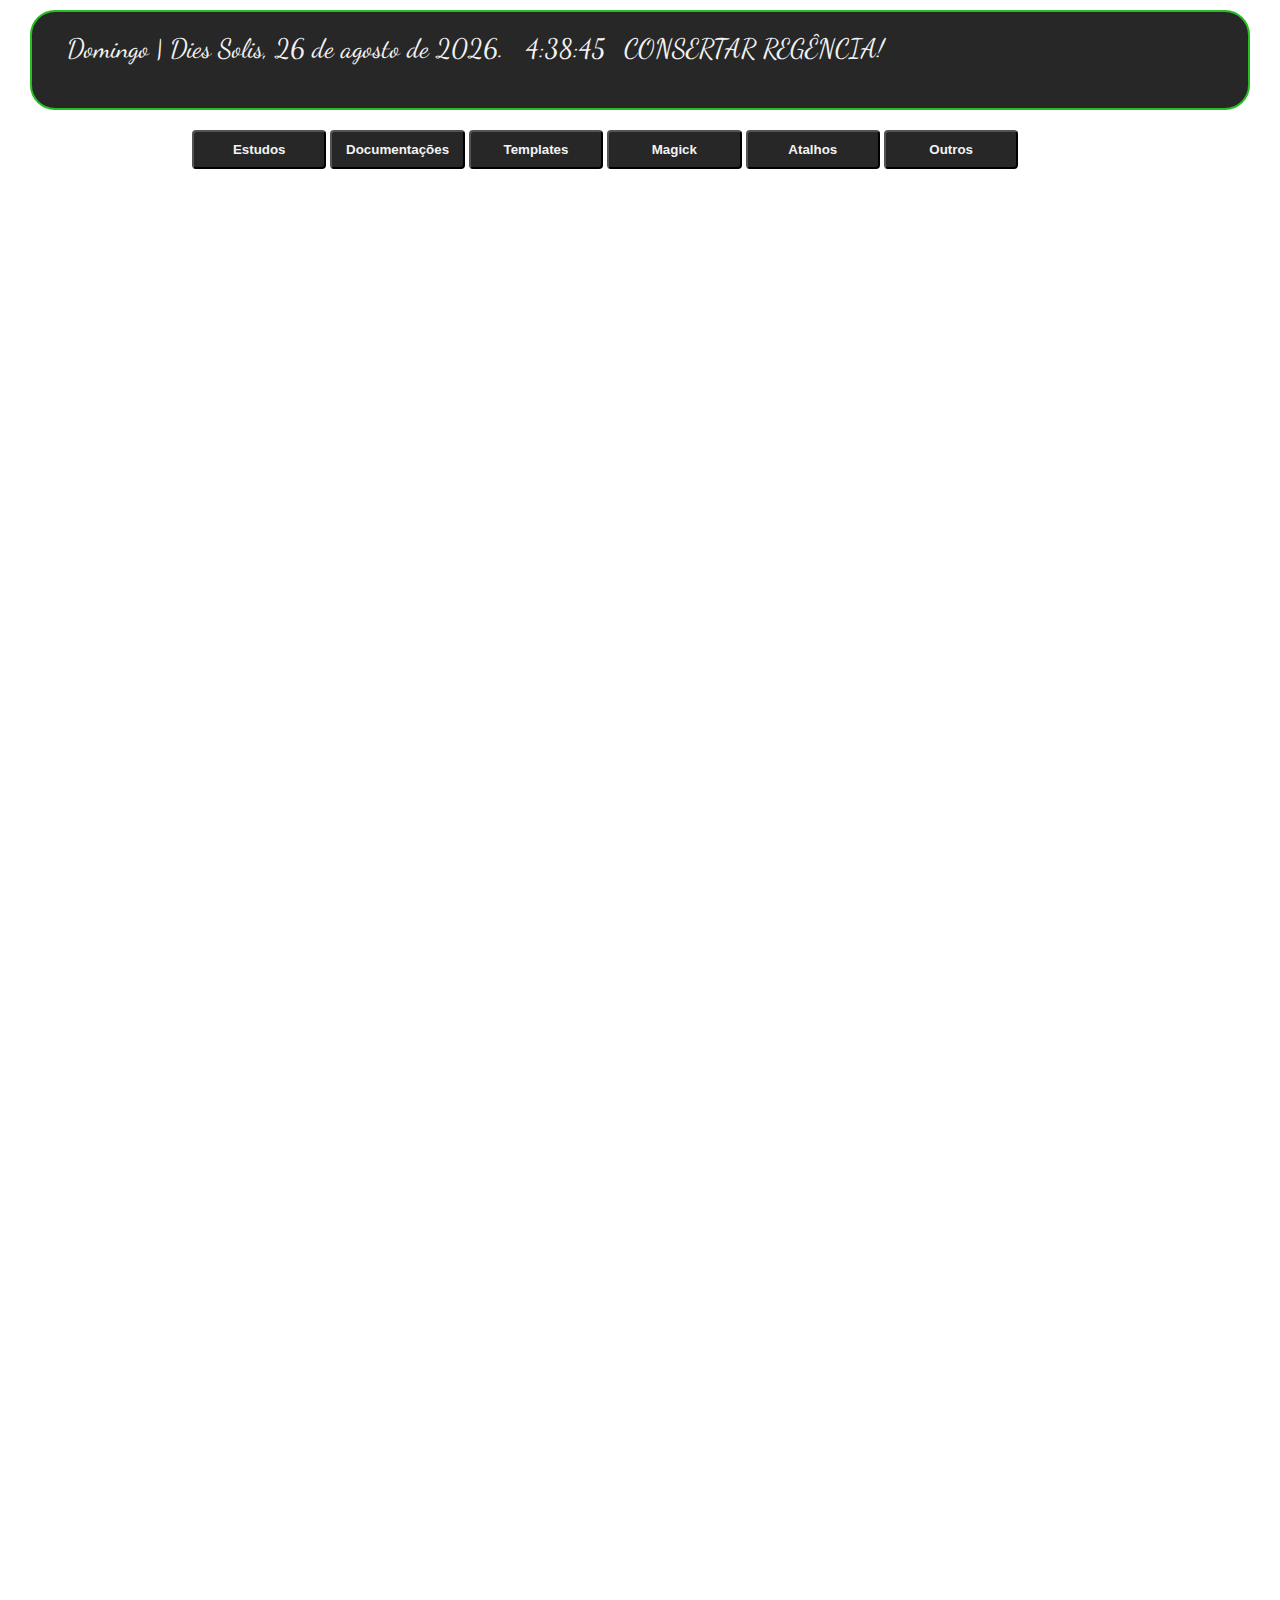
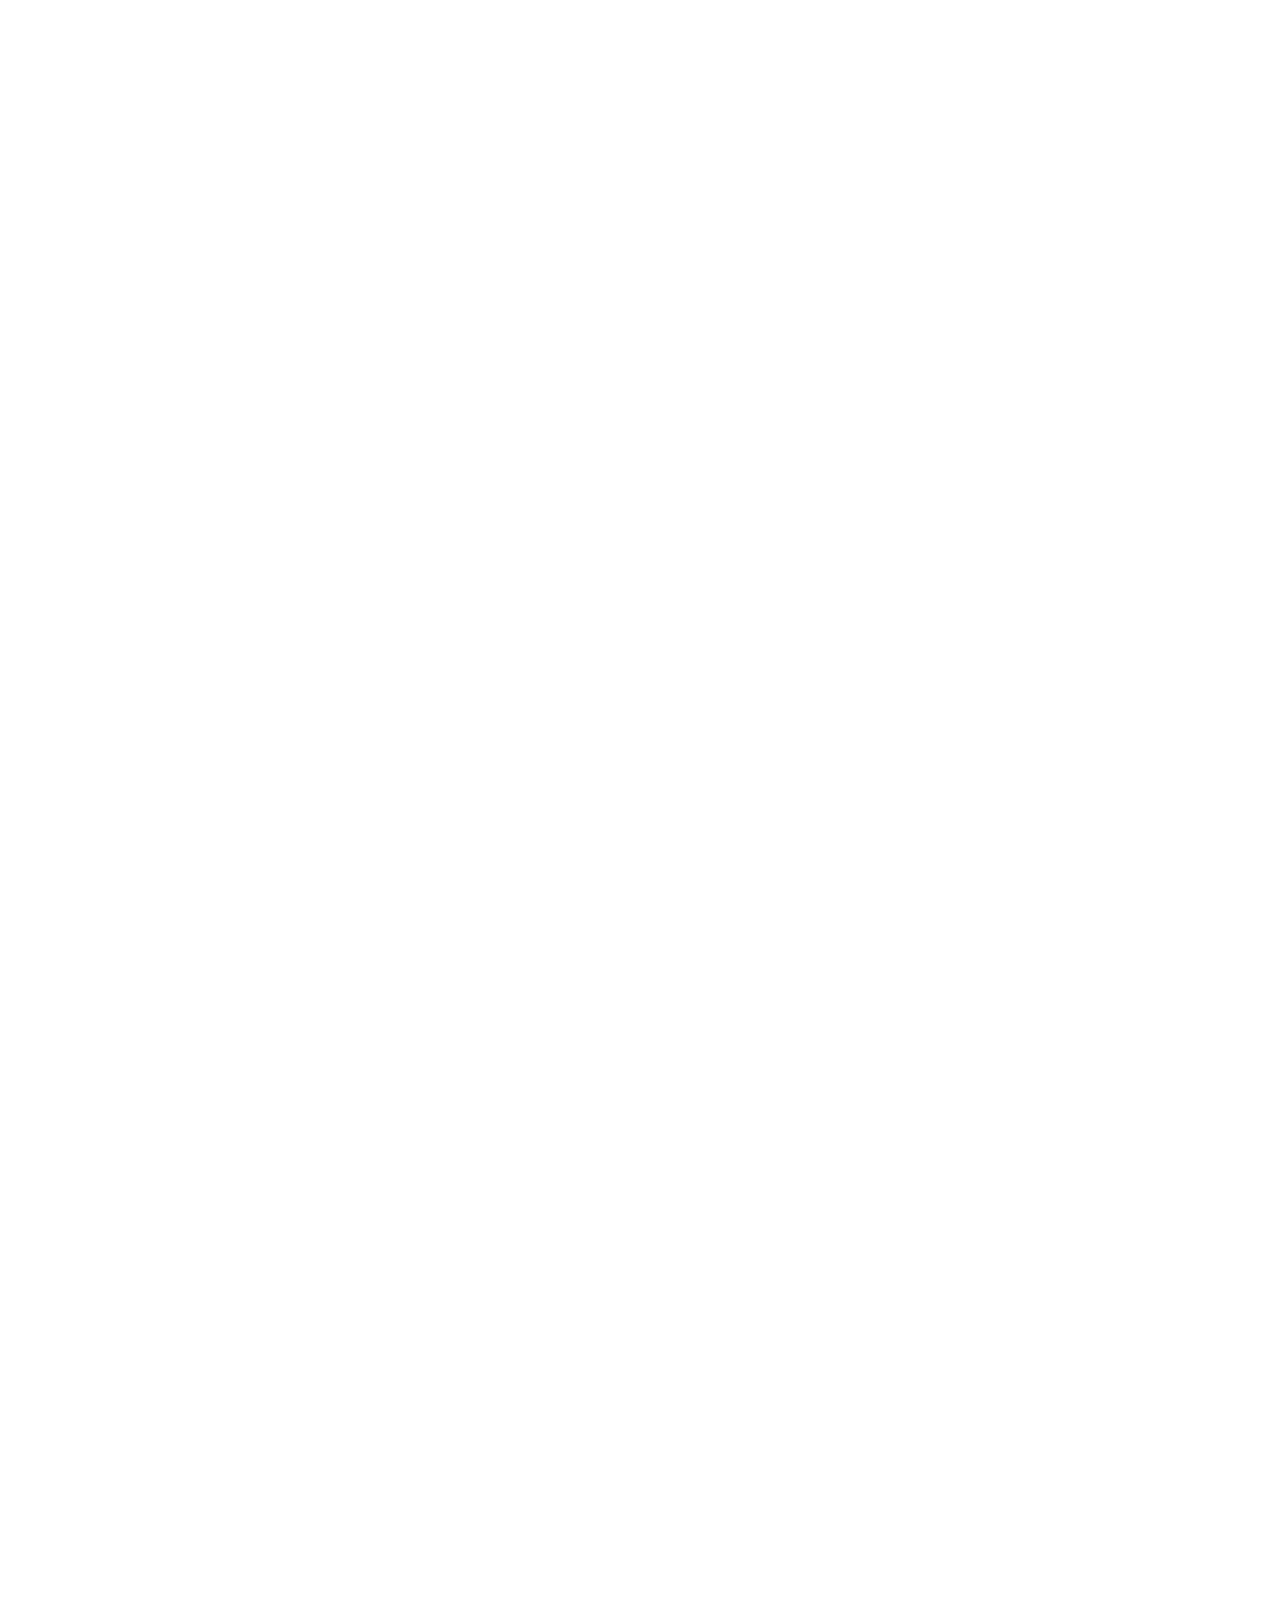
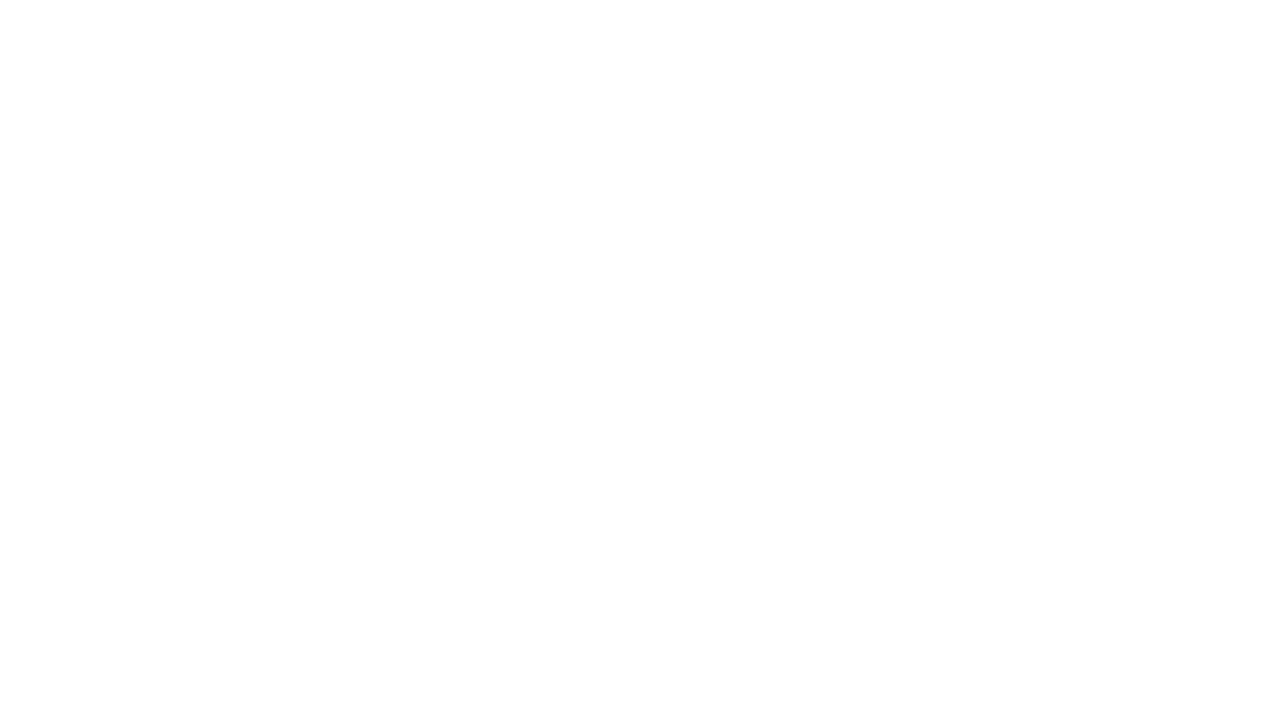
==== index.html @ d36d349a "pagina inicial" ====
<!DOCTYPE html>
<html lang="pt-br">

<head>
    <meta charset="UTF-8">
    <meta name="viewport" content="width=device-width, initial-scale=1.0">
    <link rel="stylesheet" href="styles/main.css">
    <link rel="preconnect" href="https://fonts.gstatic.com">
    <link href="https://fonts.googleapis.com/css2?family=Dancing+Script&display=swap" rel="stylesheet">


    <title>Página Inicial</title>
</head>

<body onload="tempo()">
    <header>
        <div class="cabecalho">
            <div class="banner" id="data"></div>
            <div class="banner" id="hora"></div>
            <div class="banner" id="regencia"></div>
        </div>
    </header>
    <section>
        <div class="nav">
            <form>
                <input class="botao" type="button" value="Estudos" onclick="selecionar('1');" />
                <input class="botao" type="button" value="Documentações" onclick="selecionar('2');" />
                <input class="botao" type="button" value="Templates" onclick="selecionar('3');" />
                <input class="botao" type="button" value="Magick" onclick="selecionar('4');" />
                <input class="botao" type="button" value="Atalhos" onclick="selecionar('5');" />
                <input class="botao" type="button" value="Outros" onclick="selecionar('6');" />
            </form>
            <div id="botaoSelecionado"></div>
        </div>
    </section>
    <section>
        <div class="container" id="estudos">
            <div class="conteudo">
                <div class="colunas-3">
                    <details id="dio">
                        <summary>
                            DIGITAL INNOVATION ONE
                        </summary>
                        <p><a href="https://web.digitalinnovation.one/labs" target="_blank">Labs</a></p>
                        <p><a href="https://web.digitalinnovation.one/home" target="_blank">Página Inicial</a></p>
                        <p><a href="https://web.digitalinnovation.one/tracks" target="_blank">Bootcamps</a></p>
                        <hr>
                        <p class="separador"><b>Bootcamps</b></p>
                        <hr>
                        <p><a href="https://web.digitalinnovation.one/track/decola-dev-avanade-2021 target="
                                _blank">Decola dev avanade</a></p>
                        <p><a href="https://web.digitalinnovation.one/track/gft-start_uni-2021-1" _blank">GFT Start
                                Uni</a></p>
                        <p><a href="https://web.digitalinnovation.one/track/net-fundamentals?">.NET Fundamentals</a></p>
                        <p><a href=""></a></p>
                    </details>

                </div>
                <div class="colunas-3">
                    <details id="estacio">
                        <summary>
                            DIGITAL INNOVATION ONE
                        </summary>
                        <p><a href="https://web.digitalinnovation.one/labs" target="_blank">Labs</a></p>
                        <p><a href="https://web.digitalinnovation.one/home" target="_blank">Página Inicial</a></p>
                        <p><a href="https://web.digitalinnovation.one/tracks" target="_blank">Bootcamps</a></p>
                        <hr>
                        <p class="separador"><b>Bootcamps</b></p>
                        <hr>
                        <p><a href="https://web.digitalinnovation.one/track/decola-dev-avanade-2021"
                                target="_blank">Decola dev avanade</a></p>
                        <p><a href="https://web.digitalinnovation.one/track/gft-start_uni-2021-1" target="_blank">GFT
                                Start
                                Uni</a></p>
                        <p><a href="https://web.digitalinnovation.one/track/net-fundamentals?" target="_blank">.NET
                                Fundamentals</a></p>
                        <p><a href=""></a></p>
                    </details>
                </div>
                <div class="colunas-3">Estudos</div>
                <div class="corpoDoConteudo">
                    INSERIR CONTAGENS REGRESSIVAS
                </div>
            </div>

        </div>
        <div class="container" id="docs">
            <div class="conteudo">
                Documentações
            </div>
        </div>
        <div class="container" id="templates">
            <div class="conteudo">
                Templates
            </div>
        </div>
        <div class="container" id="magick">
            <div class="conteudo">
                Magick
            </div>
        </div>
        <div class="container" id="atalhos">
            <div class="conteudo">
                Atalhos
            </div>
        </div>
        <div class="container" id="outros">
            <div class="conteudo">
                Outros
            </div>
        </div>
    </section>
    <script src="scripts/scripts.js"></script>


</body>

</html>
---- styles/main.css ----
:root{
    --vermelho: #E50914;
    --preto:rgba(0, 0, 0, 0.849);
    --verde: #24c01f;
    --branco:#f3f3f3;
}
*{
    margin: 0px;
    padding: 0px;
    box-sizing: border-box;
}
header .cabecalho{
    background-color: rgba(0, 0, 0, 0.849);
    border: solid 2px var(--verde);
    padding: 20px;
    border-radius: 25px;
    margin:10px 30px;
    color: var(--branco);
    height: 100px;
    vertical-align: middle;

}
.nav form{
    margin: 0 auto;
width: 70%;
align-self: center;
}

.banner{
    display: inline;
    flex-direction: row;
    padding-left: 15px;
    font-size: 20pt;
    font-family: 'Dancing Script', cursive;
}

.botao{
    background-color: var(--preto);
    color: var(--branco);
    font-weight: bold;
    padding: 10px;
    border-radius: 4px;
    width: 15%;
    margin-top: 10px;
    cursor:pointer;
    transition: .3s ease all;
}

.botao:hover{
    background-color: var(--branco);
    color: var(--verde);
    }
.container{
    visibility: hidden;
}
.conteudo{
    background-color: var(--preto);
    color: var(--branco);
    margin:20px 50px;
    padding: 10px;
    border-radius: 5px;
    height: 600px;
    align-content: center;

}
/*Modelo Três Colunas*/
.colunas-3{
    float: left;
    padding: 5px;
    margin:0px 3px;
    width: 32%;
    text-align: center;

}
.colunas-3 summary{
    text-align: center;
    transition: .3s ease all;
    padding-top: 5px;
    padding-bottom: 5px;
}
.colunas-3 summary:hover{
    cursor: pointer;
    background-color: var(--branco);
    color: var(--preto);

}
.colunas-3 summary::-webkit-details-marker {
    display: none
  }

.colunas-3 p{
    padding-top: 5px;
    font-size: 16pt;
}
.colunas-3 a{
    text-decoration: none;
    color: var(--preto);
}
.separador{
    background-color: var(--preto);
    color: var(--branco);
}
#dio{
background-color: orange;
color: var(--preto);
}
#estacio{
    background-color: cornflowerblue;
}
.corpoDoConteudo{
    clear: both;
    padding:10px 0px;
    text-align: center;
}
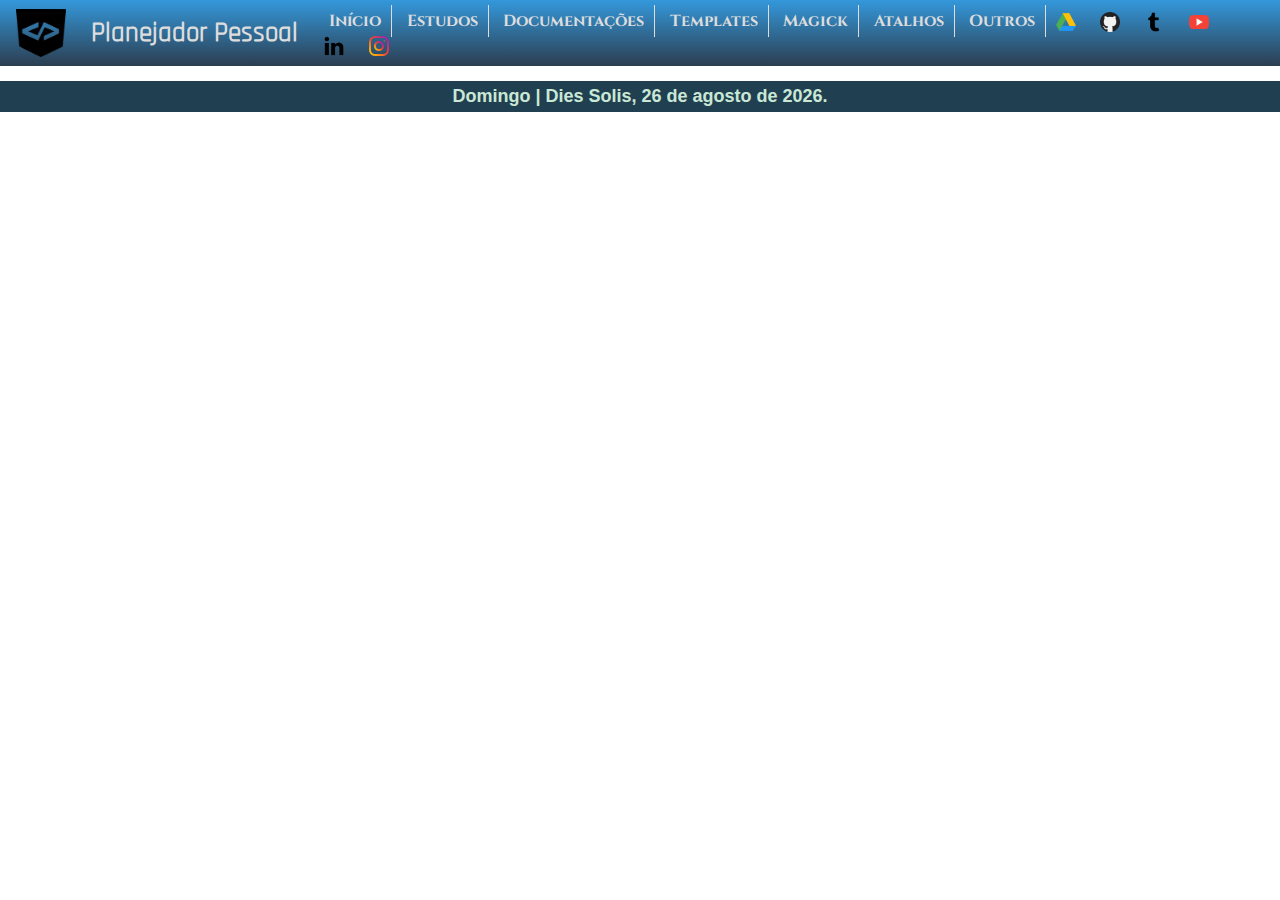
==== commit 105c20fe: "Parte1" ====
--- a/index.html
+++ b/index.html
@@ -5,112 +5,20 @@
     <meta charset="UTF-8">
     <meta name="viewport" content="width=device-width, initial-scale=1.0">
     <link rel="stylesheet" href="styles/main.css">
-    <link rel="preconnect" href="https://fonts.gstatic.com">
-    <link href="https://fonts.googleapis.com/css2?family=Dancing+Script&display=swap" rel="stylesheet">
-
-
+    <link rel="stylesheet" href="styles/bootstrap.min.css">
     <title>Página Inicial</title>
 </head>
 
-<body onload="tempo()">
-    <header>
-        <div class="cabecalho">
-            <div class="banner" id="data"></div>
-            <div class="banner" id="hora"></div>
-            <div class="banner" id="regencia"></div>
-        </div>
-    </header>
+<body>
+    <iframe src="frames/nav.html" frameborder="0" scrolling="0" style="width: 100%; height:auto;"></iframe>
+
     <section>
-        <div class="nav">
-            <form>
-                <input class="botao" type="button" value="Estudos" onclick="selecionar('1');" />
-                <input class="botao" type="button" value="Documentações" onclick="selecionar('2');" />
-                <input class="botao" type="button" value="Templates" onclick="selecionar('3');" />
-                <input class="botao" type="button" value="Magick" onclick="selecionar('4');" />
-                <input class="botao" type="button" value="Atalhos" onclick="selecionar('5');" />
-                <input class="botao" type="button" value="Outros" onclick="selecionar('6');" />
-            </form>
-            <div id="botaoSelecionado"></div>
-        </div>
-    </section>
-    <section>
-        <div class="container" id="estudos">
-            <div class="conteudo">
-                <div class="colunas-3">
-                    <details id="dio">
-                        <summary>
-                            DIGITAL INNOVATION ONE
-                        </summary>
-                        <p><a href="https://web.digitalinnovation.one/labs" target="_blank">Labs</a></p>
-                        <p><a href="https://web.digitalinnovation.one/home" target="_blank">Página Inicial</a></p>
-                        <p><a href="https://web.digitalinnovation.one/tracks" target="_blank">Bootcamps</a></p>
-                        <hr>
-                        <p class="separador"><b>Bootcamps</b></p>
-                        <hr>
-                        <p><a href="https://web.digitalinnovation.one/track/decola-dev-avanade-2021 target="
-                                _blank">Decola dev avanade</a></p>
-                        <p><a href="https://web.digitalinnovation.one/track/gft-start_uni-2021-1" _blank">GFT Start
-                                Uni</a></p>
-                        <p><a href="https://web.digitalinnovation.one/track/net-fundamentals?">.NET Fundamentals</a></p>
-                        <p><a href=""></a></p>
-                    </details>
-
-                </div>
-                <div class="colunas-3">
-                    <details id="estacio">
-                        <summary>
-                            DIGITAL INNOVATION ONE
-                        </summary>
-                        <p><a href="https://web.digitalinnovation.one/labs" target="_blank">Labs</a></p>
-                        <p><a href="https://web.digitalinnovation.one/home" target="_blank">Página Inicial</a></p>
-                        <p><a href="https://web.digitalinnovation.one/tracks" target="_blank">Bootcamps</a></p>
-                        <hr>
-                        <p class="separador"><b>Bootcamps</b></p>
-                        <hr>
-                        <p><a href="https://web.digitalinnovation.one/track/decola-dev-avanade-2021"
-                                target="_blank">Decola dev avanade</a></p>
-                        <p><a href="https://web.digitalinnovation.one/track/gft-start_uni-2021-1" target="_blank">GFT
-                                Start
-                                Uni</a></p>
-                        <p><a href="https://web.digitalinnovation.one/track/net-fundamentals?" target="_blank">.NET
-                                Fundamentals</a></p>
-                        <p><a href=""></a></p>
-                    </details>
-                </div>
-                <div class="colunas-3">Estudos</div>
-                <div class="corpoDoConteudo">
-                    INSERIR CONTAGENS REGRESSIVAS
-                </div>
-            </div>
-
-        </div>
-        <div class="container" id="docs">
-            <div class="conteudo">
-                Documentações
-            </div>
-        </div>
-        <div class="container" id="templates">
-            <div class="conteudo">
-                Templates
-            </div>
-        </div>
-        <div class="container" id="magick">
-            <div class="conteudo">
-                Magick
-            </div>
-        </div>
-        <div class="container" id="atalhos">
-            <div class="conteudo">
-                Atalhos
-            </div>
-        </div>
-        <div class="container" id="outros">
-            <div class="conteudo">
-                Outros
-            </div>
+        <div class="corpoDoConteudo">
+            
         </div>
     </section>
     <script src="scripts/scripts.js"></script>
+    <script src="scripts/time.js"></script>
 
 
 </body>
--- a/styles/main.css
+++ b/styles/main.css
@@ -1,114 +1,183 @@
-:root{
+:root {
     --vermelho: #E50914;
-    --preto:rgba(0, 0, 0, 0.849);
-    --verde: #24c01f;
-    --branco:#f3f3f3;
+    --preto: rgba(0, 0, 0, 0.849);
+    --azul: #204051;
+    --verde: #84a9ac;
+    --branco: #f3f3f3;
+    --gradiente1: #20002c;
+    --gradiente2: #cbb4d4;
 }
-*{
+
+@font-face {
+    font-family: Cinzel;
+    src: url(../fonts/Cinzel-VariableFont_wght.ttf);
+}
+
+@font-face {
+    font-family: Rajdhani;
+    src: url(../fonts/Rajdhani-Regular.ttf);
+}
+@font-face{
+    font-family: Lexend;
+    src:url(../fonts/LexendMega-Regular.ttf)
+}
+@font-face{
+    font-family: Orbitron;
+    src:url(../fonts/Orbitron-VariableFont_wght.ttf)
+}
+@font-face{
+    font-family: Saira;
+    src:url(../fonts/SairaCondensed-Regular.ttf)
+}
+
+.fundoAzul {
+    background-color: #84a9ac;
+    border-radius: 5px;
+    margin: 5px;
+    padding: 10px;
+}
+
+.fundoAzul h3 {
+    font-family: Rajdhani;
+    text-align: center;
+    padding-bottom: 5px;
+    text-decoration: underline;
+}
+
+.fundoAzul a {
+    font-family: Lexend;
+    font-weight: bolder;
+    color: var(--preto);
+}
+
+.fundoAzul a:link {
+    text-decoration: none;
+}
+
+* {
     margin: 0px;
     padding: 0px;
     box-sizing: border-box;
 }
-header .cabecalho{
-    background-color: rgba(0, 0, 0, 0.849);
-    border: solid 2px var(--verde);
-    padding: 20px;
-    border-radius: 25px;
-    margin:10px 30px;
-    color: var(--branco);
-    height: 100px;
-    vertical-align: middle;
 
-}
-.nav form{
-    margin: 0 auto;
-width: 70%;
-align-self: center;
+/*Submenu*/
+
+.submenu {
+    padding: 5px;
+    margin: 0px 3px;
+    text-align: center;
 }
 
-.banner{
-    display: inline;
-    flex-direction: row;
-    padding-left: 15px;
-    font-size: 20pt;
-    font-family: 'Dancing Script', cursive;
-}
-
-.botao{
-    background-color: var(--preto);
-    color: var(--branco);
-    font-weight: bold;
-    padding: 10px;
-    border-radius: 4px;
-    width: 15%;
-    margin-top: 10px;
-    cursor:pointer;
-    transition: .3s ease all;
-}
-
-.botao:hover{
-    background-color: var(--branco);
-    color: var(--verde);
-    }
-.container{
-    visibility: hidden;
-}
-.conteudo{
-    background-color: var(--preto);
-    color: var(--branco);
-    margin:20px 50px;
-    padding: 10px;
-    border-radius: 5px;
-    height: 600px;
-    align-content: center;
-
-}
-/*Modelo Três Colunas*/
-.colunas-3{
-    float: left;
-    padding: 5px;
-    margin:0px 3px;
-    width: 32%;
-    text-align: center;
-
-}
-.colunas-3 summary{
+.submenu summary {
     text-align: center;
     transition: .3s ease all;
     padding-top: 5px;
     padding-bottom: 5px;
 }
-.colunas-3 summary:hover{
+
+.submenu summary:hover {
     cursor: pointer;
     background-color: var(--branco);
     color: var(--preto);
+}
 
+.submenu summary::-webkit-details-marker {
+    display: none
 }
-.colunas-3 summary::-webkit-details-marker {
-    display: none
-  }
 
-.colunas-3 p{
+.submenu p {
     padding-top: 5px;
     font-size: 16pt;
 }
-.colunas-3 a{
+
+.submenu a {
     text-decoration: none;
     color: var(--preto);
 }
-.separador{
-    background-color: var(--preto);
+
+.separador {
+    background-color: var(--azul);
+    text-align: center;
     color: var(--branco);
 }
-#dio{
-background-color: orange;
-color: var(--preto);
+
+#dio {
+    background-color: orange;
+    color: var(--preto);
 }
-#estacio{
+
+#estacio {
     background-color: cornflowerblue;
 }
-.corpoDoConteudo{
+
+.corpoDoConteudo {
     clear: both;
-    padding:10px 0px;
+    padding: 10px 0px;
     text-align: center;
 }
+
+table {
+    padding: 5px;
+}
+
+.tabhead {
+    font-size: 16pt;
+    font-weight: bolder;
+}
+
+.tabhead2 {
+    font-size: larger;
+    font-weight: bold;
+    color: #bbb;
+}
+
+.tabsection {
+    background: linear-gradient(#676767, #bbb);
+    height: 50px;
+    font-weight: bolder;
+    font-size: larger;
+    color: black;
+}
+
+.conteudo {
+    padding: 10px 60px;
+}
+
+.conteudo img {
+    max-width: 80px;
+    max-height: 80px;
+}
+
+/*submenu docs*/
+
+.tab {
+    overflow: hidden;
+    border: 1px solid #ccc;
+    background-color: #f1f1f1;
+    margin-top: 15px;
+}
+
+.tab button {
+    background-color: inherit;
+    float: left;
+    border: none;
+    outline: none;
+    cursor: pointer;
+    padding: 14px 16px;
+    transition: 0.3s;
+}
+
+.tab button:hover {
+    background-color: #ddd;
+}
+
+.tab button.active {
+    background-color: #ccc;
+}
+
+.tabcontent {
+    display: none;
+    padding: 6px 12px;
+    border: 1px solid #ccc;
+    border-top: none;
+}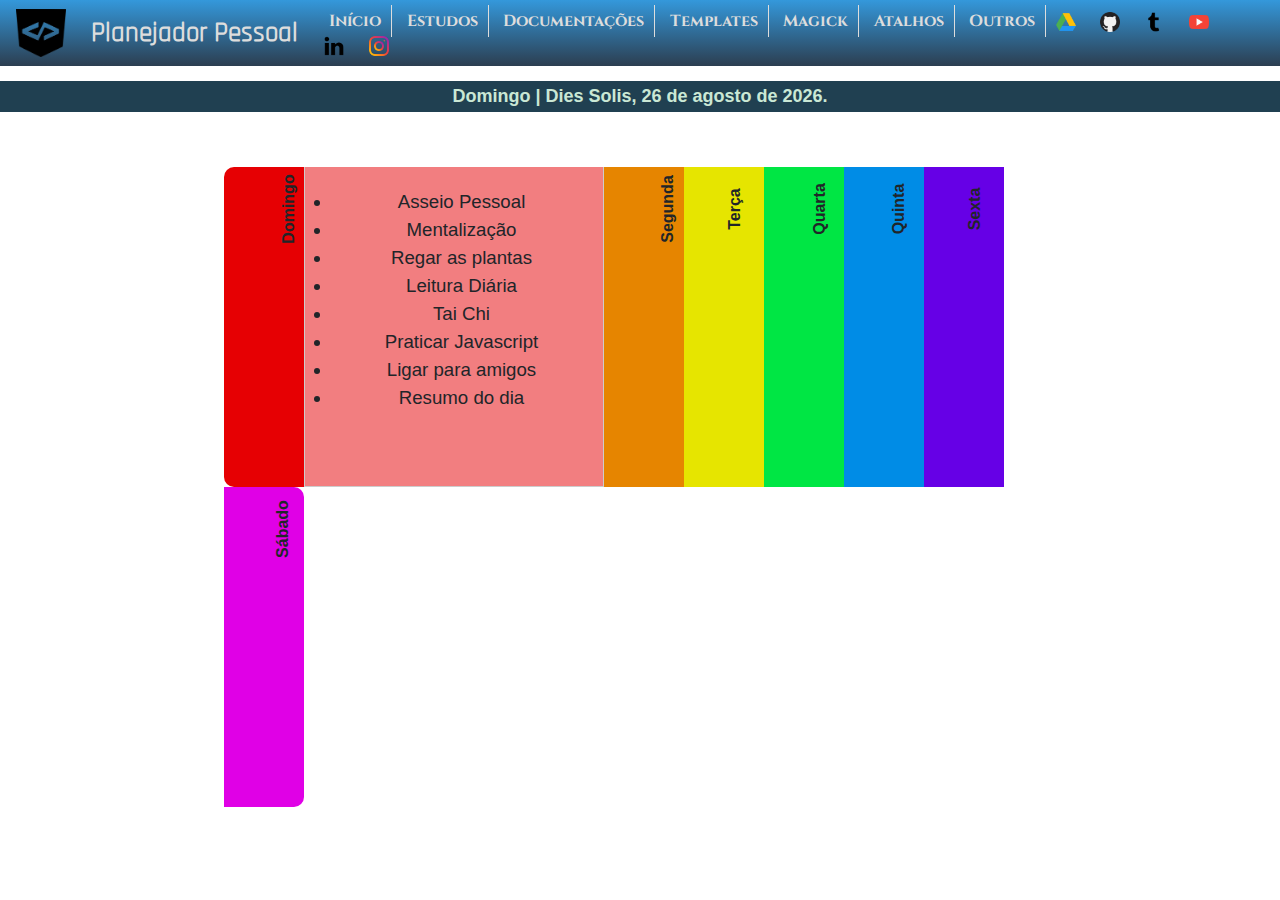
==== commit c90291f8: "Criando o Cronograma Mensal" ====
--- a/index.html
+++ b/index.html
@@ -10,17 +10,212 @@
 </head>
 
 <body>
+    <style>
+        .flex {
+            display: flex;
+            flex-flow: row wrap;
+            margin: auto;
+            width: 65%;
+        }
+        .tablinks,
+        .tabcontent {
+            height: 320px;
+        }
+
+        .tabcontent {
+            width: 300px;
+        }
+
+        .tablinks {
+            width: 80px;
+        }
+
+        .tablinks p {
+            transform: rotate(-90deg);
+            display: table-cell;
+            padding-top: 50px;
+            padding-right: 10px;
+            font-weight: bold;
+        }
+
+        ul {
+            margin-top: 15px;
+            padding-left: 15px;
+            font-size: 14pt;
+        }
+    </style>
     <iframe src="frames/nav.html" frameborder="0" scrolling="0" style="width: 100%; height:auto;"></iframe>
 
     <section>
+
         <div class="corpoDoConteudo">
-            
+            <section id="barraAtalhos">
+
+            </section>
+            <div class="flex">
+
+                <div style="background: #e60003; border-top-left-radius: 10px;border-bottom-left-radius: 10px;"
+                    class="tablinks" onclick="openDocs(event, 'dom')">
+                    <p>Domingo</p>
+                </div>
+                <div style="background: #e6000481;" id="dom" class="tabcontent">
+                    <ul>
+                        <li>Asseio Pessoal</li>
+                        <li>Mentalização</li>
+                        <li>Regar as plantas</li>
+                        <li>Leitura Diária</li>
+                        <li>Tai Chi</li>
+                        <li>Praticar Javascript</li>
+                        <li>Ligar para amigos</li>
+                        <li>Resumo do dia</li>
+                    </ul>
+                </div>
+                <div style="background: #e68500;" class="tablinks" onclick="openDocs(event, 'seg')">
+                    <p>Segunda</p>
+                </div>
+                <div style="background: #e6860081;" id="seg" class="tabcontent">
+                    <ul>
+                        <li>Asseio Pessoal</li>
+                        <li>Mentalização</li>
+                        <li>Regar as plantas</li>
+                        <li>Mandala Astrológica</li>
+                        <li>Corrida ou Spinning</li>
+                        <li>Digital Innovation One</li>
+                        <li>Arrumar Casa</li>
+                        <li>Praticar .Net</li>
+                        <li>Resumo do dia</li>
+                    </ul>
+                </div>
+                <div style="background: #e6e500;" class="tablinks" onclick="openDocs(event, 'ter')">
+                    <p>Terça</p>
+                </div>
+                <div style="background: #e6e60083;" id="ter" class="tabcontent">
+                    <ul>
+                        <li>Asseio Pessoal</li>
+                        <li>Mentalização</li>
+                        <li>Regar as plantas</li>
+                        <li>Retirar o Lixo</li>
+                        <li>Leitura Diária</li>
+                        <li>Exercícios</li>
+                        <li>Digital Innovatio One</li>
+                        <li>Lavar Banheiro</li>
+                        <li>Digital Innovation One</li>
+                        <li>Resumo do dia</li>
+                    </ul>
+                </div>
+                <div style="background: #00e644;" class="tablinks" onclick="openDocs(event, 'qua')">
+                    <p>Quarta</p>
+                </div>
+                <div style="background: #00e64583;" id="qua" class="tabcontent">
+                    <ul>
+                        <li>Asseio Pessoal</li>
+                        <li>Mentalização</li>
+                        <li>Regar as plantas</li>
+                        <li>Leitura Diária</li>
+                        <li>Exercícios</li>
+                        <li>Digital Innovation One</li>
+                        <li>Arrumar terraço e lavar roupas</li>
+                        <li>Praticar node.js</li>
+                        <li>Resumo do dia</li>
+                    </ul>
+                </div>
+                <div style="background: #008ce6;" class="tablinks" onclick="openDocs(event, 'qui')">
+                    <p>Quinta</p>
+                </div>
+                <div style="background: #008ee67c;" id="qui" class="tabcontent">
+                    <ul>
+                        <li>Asseio Pessoal</li>
+                        <li>Mentalização</li>
+                        <li>Regar as plantas</li>
+                        <li>Retirar o Lixo</li>
+                        <li>Leitura Diária</li>
+                        <li>Trabalho</li>
+                        <li>Resumo do dia</li>
+                    </ul>
+                </div>
+                <div style="background: #6600e6;" class="tablinks" onclick="openDocs(event, 'sex')">
+                    <p>Sexta</p>
+                </div>
+                <div style="background: #6800e67e;" id="sex" class="tabcontent">
+                    <ul>
+                        <li>Asseio Pessoal</li>
+                        <li>Mentalização</li>
+                        <li>Regar as plantas</li>
+                        <li>Leitura Diária</li>
+                        <li>Trabalho</li>
+                        <li>Resumo do dia</li>
+                    </ul>
+                </div>
+                <div style="background: #e000e6;border-top-right-radius: 10px;border-bottom-right-radius: 10px;"
+                    class="tablinks" onclick="openDocs(event, 'sab')">
+                    <p>Sábado</p>
+                </div>
+                <div style="background: #de00e652;border-top-right-radius: 10px;border-bottom-right-radius: 10px;"
+                    id="sab" class="tabcontent">
+                    <ul>
+                        <li>Asseio Pessoal</li>
+                        <li>Mentalização</li>
+                        <li>Regar as plantas</li>
+                        <li>Leitura Diária</li>
+                        <li>Trabalho</li>
+                        <li>Resumo do dia</li>
+                    </ul>
+                </div>
+
+
+            </div>
         </div>
     </section>
     <script src="scripts/scripts.js"></script>
     <script src="scripts/time.js"></script>
-
-
+    <script>
+        function openDocs(evt, cityName) {
+            // Declare all variables
+            var i, tabcontent, tablinks;
+
+            // Get all elements with class="tabcontent" and hide them
+            tabcontent = document.getElementsByClassName("tabcontent");
+            for (i = 0; i < tabcontent.length; i++) {
+                tabcontent[i].style.display = "none";
+            }
+
+            // Get all elements with class="tablinks" and remove the class "active"
+            tablinks = document.getElementsByClassName("tablinks");
+            for (i = 0; i < tablinks.length; i++) {
+                tablinks[i].className = tablinks[i].className.replace(" active", "");
+            }
+
+            // Show the current tab, and add an "active" class to the button that opened the tab
+            document.getElementById(cityName).style.display = "block";
+            evt.currentTarget.className += " active";
+
+        }
+        window.onload = function () {
+
+            if (semanaHoje == 0) {
+                document.getElementById('dom').style.display = "block";
+            }
+            else if (semanaHoje == 1) {
+                document.getElementById('seg').style.display = "block";
+            }
+            if (semanaHoje == 2) {
+                document.getElementById('ter').style.display = "block";
+            }
+            if (semanaHoje == 3) {
+                document.getElementById('qua').style.display = "block";
+            }
+            if (semanaHoje == 4) {
+                document.getElementById('qui').style.display = "block";
+            }
+            if (semanaHoje == 5) {
+                document.getElementById('sex').style.display = "block";
+            }
+            if (semanaHoje == 6) {
+                document.getElementById('sab').style.display = "block";
+            }
+
+        };
+    </script>
 </body>
 
 </html>--- a/styles/main.css
+++ b/styles/main.css
@@ -17,19 +17,73 @@
     font-family: Rajdhani;
     src: url(../fonts/Rajdhani-Regular.ttf);
 }
-@font-face{
+
+@font-face {
     font-family: Lexend;
-    src:url(../fonts/LexendMega-Regular.ttf)
-}
-@font-face{
+    src: url(../fonts/LexendMega-Regular.ttf)
+}
+
+@font-face {
     font-family: Orbitron;
-    src:url(../fonts/Orbitron-VariableFont_wght.ttf)
-}
-@font-face{
+    src: url(../fonts/Orbitron-VariableFont_wght.ttf)
+}
+
+@font-face {
     font-family: Saira;
-    src:url(../fonts/SairaCondensed-Regular.ttf)
-}
-
+    src: url(../fonts/SairaCondensed-Regular.ttf)
+}
+@font-face {
+    font-family: Titan;
+    src: url(../fonts/Titan.otf)
+}
+@font-face {
+    font-family: Avengers;
+    src: url(../fonts/AVENGEANCE\ HEROIC\ AVENGER.otf)
+}
+@font-face {
+    font-family: NinjaSushi;
+    src: url(../fonts/NinjaSushi.ttf)
+}
+@font-face {
+    font-family: Romanus;
+    src: url(../fonts/ROMANUS.otf)
+}
+@font-face {
+    font-family: Nigel;
+    src: url(../fonts/The\ Nigel\ Font.ttf)
+}
+@font-face {
+    font-family: Khodijah;
+    src: url(../fonts/Khodijah\ Free.otf)
+}
+@font-face {
+    font-family: Kujang;
+    src: url(../fonts/Kujang-Regular.ttf)
+}
+@font-face {
+    font-family: Euskal;
+    src: url(../fonts/Neo\ Euskal\ Herria.otf)
+}
+@font-face {
+    font-family: Fortune;
+    src: url(../fonts/The\ Fortune.otf)
+}
+@font-face {
+    font-family: History;
+    src: url(../fonts/History\ Icons.otf)
+}
+@font-face {
+    font-family: Logos;
+    src: url(../fonts/font\ 120\ logos.ttf)
+}
+@font-face {
+    font-family: Icons;
+    src: url(../fonts/font\ icons\ 120.ttf)
+}
+@font-face {
+    font-family: Icons2;
+    src: url(../fonts/Icons\ 2019.ttf)
+}
 .fundoAzul {
     background-color: #84a9ac;
     border-radius: 5px;
@@ -42,6 +96,7 @@
     text-align: center;
     padding-bottom: 5px;
     text-decoration: underline;
+    text-transform: uppercase;
 }
 
 .fundoAzul a {
@@ -52,6 +107,11 @@
 
 .fundoAzul a:link {
     text-decoration: none;
+}
+
+.fundoAzul a:hover {
+    background: linear-gradient(#204051, #3b6978);
+    color: #cae8d5;
 }
 
 * {
@@ -60,6 +120,24 @@
     box-sizing: border-box;
 }
 
+.fundoT {
+    border-radius: 5px;
+    margin: 5px;
+    padding: 10px;
+}
+
+.fundoT h3 {
+    font-family: Rajdhani;
+    text-align: center;
+    padding-bottom: 5px;
+    text-decoration: underline;
+    text-transform: uppercase;
+}
+.fundoT a {
+    font-family: Lexend;
+    font-weight: bolder;
+    color: var(--preto);
+}
 /*Submenu*/
 
 .submenu {
@@ -101,15 +179,6 @@
     color: var(--branco);
 }
 
-#dio {
-    background-color: orange;
-    color: var(--preto);
-}
-
-#estacio {
-    background-color: cornflowerblue;
-}
-
 .corpoDoConteudo {
     clear: both;
     padding: 10px 0px;
@@ -148,12 +217,12 @@
     max-height: 80px;
 }
 
-/*submenu docs*/
+/*############################################## Exclusivo docs.html*/
 
 .tab {
     overflow: hidden;
     border: 1px solid #ccc;
-    background-color: #f1f1f1;
+    background-color: #cae8d5;
     margin-top: 15px;
 }
 
@@ -172,7 +241,7 @@
 }
 
 .tab button.active {
-    background-color: #ccc;
+    background-color: #3b6978;
 }
 
 .tabcontent {
@@ -180,4 +249,66 @@
     padding: 6px 12px;
     border: 1px solid #ccc;
     border-top: none;
+}
+
+.tabcontent h4 {
+    font-family: Saira;
+    font-size: 40px;
+    margin-bottom: 10px;
+}
+.tabcontent p{
+    text-align: justify;
+}
+.tabcontent table{
+    width:100%;
+
+}
+.docsDiv {
+    width: 80%;
+    margin: auto;
+}
+
+.docsDiv img {
+    margin-left: 15px;
+    width: 50px;
+}
+.fontsP{
+    font-size: 30px;
+}
+.wingdingsTr td{
+    font-size: 30px;
+}
+/*############################################## Exclusivo templates.html*/
+
+.tempDiv {
+    float: left;
+    margin-bottom: 20px;
+    margin-right: 20px;
+    width: 200px;
+}
+
+.tempHeader {
+    background-color: #204051;
+    border-top-left-radius: 15px;
+    border-top-right-radius: 15px;
+    text-align: center;
+    padding: 5px;
+    color: #ddd;
+    font-weight: bolder;
+    font-family: Cinzel;
+}
+
+.tempBody {
+    background-color: #3b6978;
+    border-bottom-left-radius: 15px;
+    border-bottom-right-radius: 15px;
+    padding: 15px;
+    color: #ddd;
+    text-align: center;
+    height: 100px;
+    font-weight: bold;
+}
+.tempBody:hover{
+    background-color: #84a9ac;
+    color: #204051;
 }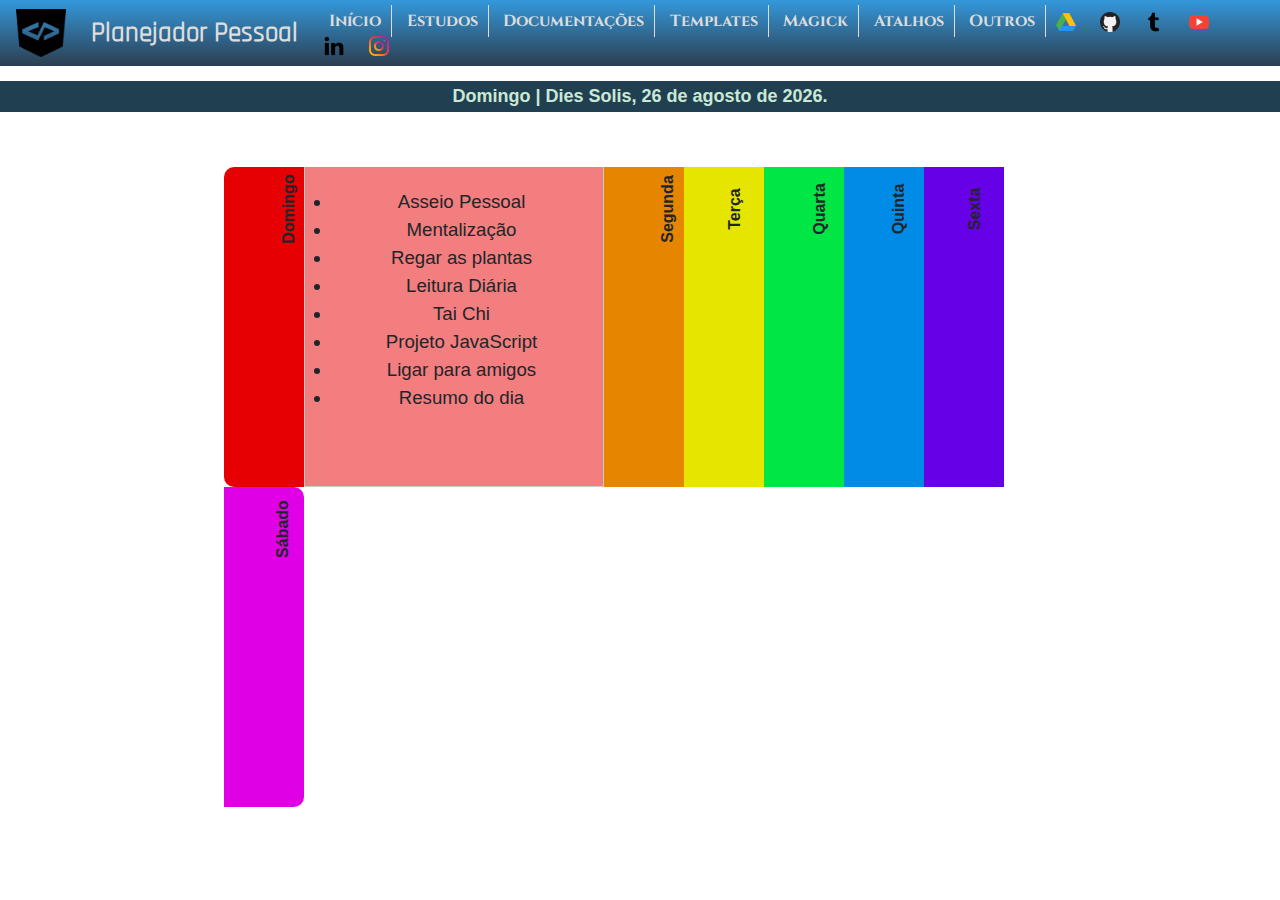
==== commit 2e70ab02: "alteracoes no css e JavaScript" ====
--- a/index.html
+++ b/index.html
@@ -65,7 +65,7 @@
                         <li>Regar as plantas</li>
                         <li>Leitura Diária</li>
                         <li>Tai Chi</li>
-                        <li>Praticar Javascript</li>
+                        <li>Projeto JavaScript</li>
                         <li>Ligar para amigos</li>
                         <li>Resumo do dia</li>
                     </ul>
@@ -82,7 +82,7 @@
                         <li>Corrida ou Spinning</li>
                         <li>Digital Innovation One</li>
                         <li>Arrumar Casa</li>
-                        <li>Praticar .Net</li>
+                        <li>Projeto .NET</li>
                         <li>Resumo do dia</li>
                     </ul>
                 </div>
@@ -99,7 +99,7 @@
                         <li>Exercícios</li>
                         <li>Digital Innovatio One</li>
                         <li>Lavar Banheiro</li>
-                        <li>Digital Innovation One</li>
+                        <li>Estudar .NET</li>
                         <li>Resumo do dia</li>
                     </ul>
                 </div>
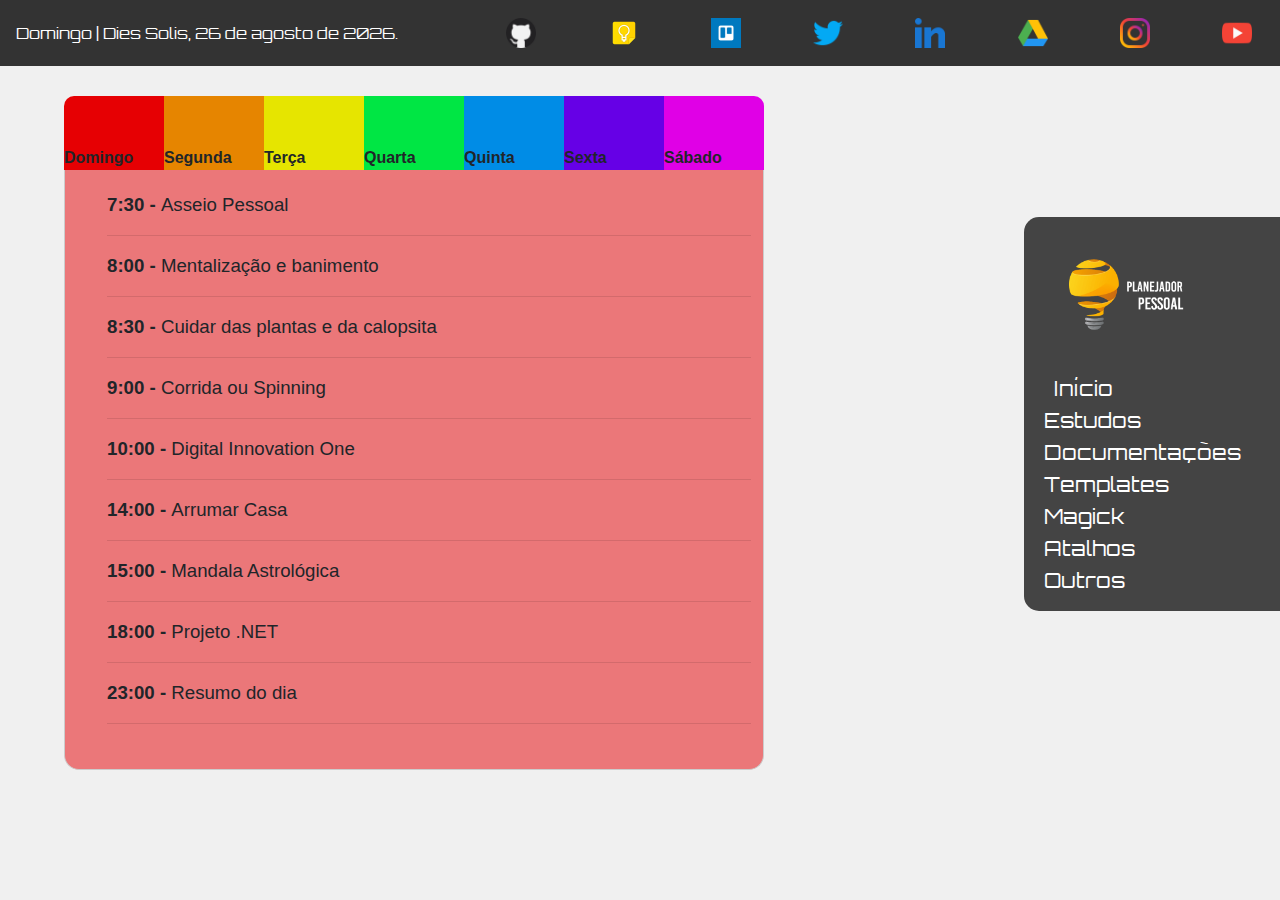
==== commit 31a3af53: "Trabalhando pagina de documentaçoes" ====
--- a/index.html
+++ b/index.html
@@ -9,29 +9,29 @@
     <title>Página Inicial</title>
 </head>
 
-<body>
+<body style="background-color: #f0f0f0;">
     <style>
         .flex {
             display: flex;
             flex-flow: row wrap;
             margin: auto;
-            width: 65%;
-        }
-        .tablinks,
+            width: 90%;
+        }
+
         .tabcontent {
-            height: 320px;
-        }
-
-        .tabcontent {
-            width: 300px;
+            height: 600px;
+            width: 700px;
+            border-bottom-left-radius: 15px;
+            border-bottom-right-radius: 15px;
+
         }
 
         .tablinks {
-            width: 80px;
+            width: 100px;
         }
 
         .tablinks p {
-            transform: rotate(-90deg);
+
             display: table-cell;
             padding-top: 50px;
             padding-right: 10px;
@@ -43,129 +43,220 @@
             padding-left: 15px;
             font-size: 14pt;
         }
+
+        @font-face {
+            font-family: Orbitron;
+            src: url(../fonts/Orbitron-VariableFont_wght.ttf)
+        }
     </style>
-    <iframe src="frames/nav.html" frameborder="0" scrolling="0" style="width: 100%; height:auto;"></iframe>
-
-    <section>
-
-        <div class="corpoDoConteudo">
-            <section id="barraAtalhos">
-
-            </section>
-            <div class="flex">
-
-                <div style="background: #e60003; border-top-left-radius: 10px;border-bottom-left-radius: 10px;"
-                    class="tablinks" onclick="openDocs(event, 'dom')">
-                    <p>Domingo</p>
-                </div>
-                <div style="background: #e6000481;" id="dom" class="tabcontent">
+    <div class="navbar">
+        <div id="data"></div><br>
+        <a href="https://github.com/" target="_blank"><img src="img/039-github.png" alt="Github"></a>
+        <a href="https://keep.google.com/u/0/#home" target="_blank"><img src="img/icons8-google-keep-240.png" alt="Google Keep"></a>
+        <a href="https://trello.com/hardcore3m/boards" target="_blank"><img src="img/trello-mark-circle.png"
+                alt="Trello"></a>
+        <a href="https://twitter.com/" target="_blank"><img src="img/013-twitter-1.png" alt="Twitter"></a>
+        <a href="https://br.linkedin.com/" target="_blank"><img src="img/031-linkedin.png" alt="linkedin"></a>
+        <a href="https://drive.google.com/drive/my-drive" target="_blank"><img src="img/038-google-drive.png"
+                alt=""></a>
+        <a href="https://instagram.com/" target="_blank"><img src="img/034-instagram.png" alt=""></a>
+        <a href="https://youtube.com/" target="_blank"><img src="img/002-youtube.png" alt=""></a>
+    </div>
+
+    <div class="menu">
+        <img src="img/planejador_pessoal.png" alt="" width="180"><br>
+        <a href="#" style="padding-left: 10px;">Início</a><br>
+        <a href="estudos.html">Estudos</a><br>
+        <a href="docs.html">Documentações</a><br>
+        <a href="templates.html">Templates</a><br>
+        <a href="magick.html">Magick</a><br>
+        <a href="atalhos.html">Atalhos</a><br>
+        <a href="outros.html">Outros</a>
+    </div>
+    <div class="main">
+        <section id="barraAtalhos">
+
+        </section>
+        <div class="flex">
+            <div style="background: #e60003; border-top-left-radius: 10px;" class="tablinks"
+                onclick="openDocs(event, 'dom')">
+                <p>Domingo</p>
+            </div>
+            <div style="background: #e68500;" class="tablinks" onclick="openDocs(event, 'seg')">
+                <p>Segunda</p>
+            </div>
+            <div style="background: #e6e500;" class="tablinks" onclick="openDocs(event, 'ter')">
+                <p>Terça</p>
+            </div>
+            <div style="background: #00e644;" class="tablinks" onclick="openDocs(event, 'qua')">
+                <p>Quarta</p>
+            </div>
+            <div style="background: #008ce6;" class="tablinks" onclick="openDocs(event, 'qui')">
+                <p>Quinta</p>
+            </div>
+            <div style="background: #6600e6;" class="tablinks" onclick="openDocs(event, 'sex')">
+                <p>Sexta</p>
+            </div>
+            <div style="background: #e000e6;border-top-right-radius: 10px;" class="tablinks"
+                onclick="openDocs(event, 'sab')">
+                <p>Sábado</p>
+            </div>
+        </div>
+        <div class="flex">
+            <div style="background: #e6000481;" id="dom" class="tabcontent">
+                <ul>
                     <ul>
-                        <li>Asseio Pessoal</li>
-                        <li>Mentalização</li>
-                        <li>Regar as plantas</li>
-                        <li>Leitura Diária</li>
-                        <li>Tai Chi</li>
-                        <li>Projeto JavaScript</li>
-                        <li>Ligar para amigos</li>
-                        <li>Resumo do dia</li>
+                        <p><b>7:30 - </b> Asseio Pessoal</p>
+                        <hr>
+                        <p><b>8:00 - </b> Mentalização e banimento</p>
+                        <hr>
+                        <p><b>8:30 - </b> Cuidar das plantas e da calopsita</p>
+                        <hr>                    
+                        <p><b>9:00 - </b>Corrida ou Spinning</p>
+                        <hr>
+                        <p><b>10:00 - </b>Digital Innovation One</p>
+                        <hr>
+                        <p><b>14:00 - </b>Arrumar Casa</p>
+                        <hr>
+                        <p><b>15:00 - </b>Mandala Astrológica</p>
+                        <hr>
+                        <p><b>18:00 - </b>Projeto .NET</p>
+                        <hr>
+                        <p> <b>23:00 - </b> Resumo do dia</p>
+                        <hr>
                     </ul>
-                </div>
-                <div style="background: #e68500;" class="tablinks" onclick="openDocs(event, 'seg')">
-                    <p>Segunda</p>
-                </div>
-                <div style="background: #e6860081;" id="seg" class="tabcontent">
+                </ul>
+            </div>
+            <div style="background: #e6860081;" id="seg" class="tabcontent">
+                <ul>
+                    <p><b>7:30 - </b> Asseio Pessoal</p>
+                    <hr>
+                    <p><b>8:00 - </b> Mentalização e banimento</p>
+                    <hr>
+                    <p><b>8:30 - </b> Cuidar das plantas e da calopsita</p>
+                    <hr>                    
+                    <p><b>9:00 - </b>Corrida ou Spinning</p>
+                    <hr>
+                    <p><b>10:00 - </b>Digital Innovation One</p>
+                    <hr>
+                    <p><b>14:00 - </b>Arrumar Casa</p>
+                    <hr>
+                    <p><b>15:00 - </b>Mandala Astrológica</p>
+                    <hr>
+                    <p><b>18:00 - </b>Projeto .NET</p>
+                    <hr>
+                    <p> <b>23:00 - </b> Resumo do dia</p>
+                    <hr>
+                </ul>
+            </div>
+            <div style="background: #e6e60083;" id="ter" class="tabcontent">
+                <ul>
+                    <p><b>7:30 - </b> Asseio Pessoal</p>
+                    <hr>
+                    <p><b>8:00 - </b> Mentalização e banimento</p>
+                    <hr>
+                    <p><b>8:30 - </b> Cuidar das plantas e da calopsita</p>
+                    <hr>                    
+                    <p><b>9:00 - </b>Corrida ou Spinning</p>
+                    <hr>
+                    <p><b>10:00 - </b>Digital Innovation One</p>
+                    <hr>
+                    <p><b>14:00 - </b>Arrumar Casa</p>
+                    <hr>
+                    <p><b>15:00 - </b>Mandala Astrológica</p>
+                    <hr>
+                    <p><b>18:00 - </b>Projeto .NET</p>
+                    <hr>
+                    <p> <b>23:00 - </b> Resumo do dia</p>
+                    <hr>
+                </ul>
+            </div>
+            <div style="background: #00e64583;" id="qua" class="tabcontent">
+                <ul>
                     <ul>
-                        <li>Asseio Pessoal</li>
-                        <li>Mentalização</li>
-                        <li>Regar as plantas</li>
-                        <li>Mandala Astrológica</li>
-                        <li>Corrida ou Spinning</li>
-                        <li>Digital Innovation One</li>
-                        <li>Arrumar Casa</li>
-                        <li>Projeto .NET</li>
-                        <li>Resumo do dia</li>
+                        <p><b>7:30 - </b> Asseio Pessoal</p>
+                        <hr>
+                        <p><b>8:00 - </b> Mentalização e banimento</p>
+                        <hr>
+                        <p><b>8:30 - </b> Cuidar das plantas e da calopsita</p>
+                        <hr>                    
+                        <p><b>9:00 - </b>Corrida ou Spinning</p>
+                        <hr>
+                        <p><b>10:00 - </b>Digital Innovation One</p>
+                        <hr>
+                        <p><b>14:00 - </b>Arrumar Casa</p>
+                        <hr>
+                        <p><b>15:00 - </b>Mandala Astrológica</p>
+                        <hr>
+                        <p><b>18:00 - </b>Projeto .NET</p>
+                        <hr>
+                        <p> <b>23:00 - </b> Resumo do dia</p>
+                        <hr>
                     </ul>
-                </div>
-                <div style="background: #e6e500;" class="tablinks" onclick="openDocs(event, 'ter')">
-                    <p>Terça</p>
-                </div>
-                <div style="background: #e6e60083;" id="ter" class="tabcontent">
-                    <ul>
-                        <li>Asseio Pessoal</li>
-                        <li>Mentalização</li>
-                        <li>Regar as plantas</li>
-                        <li>Retirar o Lixo</li>
-                        <li>Leitura Diária</li>
-                        <li>Exercícios</li>
-                        <li>Digital Innovatio One</li>
-                        <li>Lavar Banheiro</li>
-                        <li>Estudar .NET</li>
-                        <li>Resumo do dia</li>
-                    </ul>
-                </div>
-                <div style="background: #00e644;" class="tablinks" onclick="openDocs(event, 'qua')">
-                    <p>Quarta</p>
-                </div>
-                <div style="background: #00e64583;" id="qua" class="tabcontent">
-                    <ul>
-                        <li>Asseio Pessoal</li>
-                        <li>Mentalização</li>
-                        <li>Regar as plantas</li>
-                        <li>Leitura Diária</li>
-                        <li>Exercícios</li>
-                        <li>Digital Innovation One</li>
-                        <li>Arrumar terraço e lavar roupas</li>
-                        <li>Praticar node.js</li>
-                        <li>Resumo do dia</li>
-                    </ul>
-                </div>
-                <div style="background: #008ce6;" class="tablinks" onclick="openDocs(event, 'qui')">
-                    <p>Quinta</p>
-                </div>
-                <div style="background: #008ee67c;" id="qui" class="tabcontent">
-                    <ul>
-                        <li>Asseio Pessoal</li>
-                        <li>Mentalização</li>
-                        <li>Regar as plantas</li>
-                        <li>Retirar o Lixo</li>
-                        <li>Leitura Diária</li>
-                        <li>Trabalho</li>
-                        <li>Resumo do dia</li>
-                    </ul>
-                </div>
-                <div style="background: #6600e6;" class="tablinks" onclick="openDocs(event, 'sex')">
-                    <p>Sexta</p>
-                </div>
-                <div style="background: #6800e67e;" id="sex" class="tabcontent">
-                    <ul>
-                        <li>Asseio Pessoal</li>
-                        <li>Mentalização</li>
-                        <li>Regar as plantas</li>
-                        <li>Leitura Diária</li>
-                        <li>Trabalho</li>
-                        <li>Resumo do dia</li>
-                    </ul>
-                </div>
-                <div style="background: #e000e6;border-top-right-radius: 10px;border-bottom-right-radius: 10px;"
-                    class="tablinks" onclick="openDocs(event, 'sab')">
-                    <p>Sábado</p>
-                </div>
-                <div style="background: #de00e652;border-top-right-radius: 10px;border-bottom-right-radius: 10px;"
-                    id="sab" class="tabcontent">
-                    <ul>
-                        <li>Asseio Pessoal</li>
-                        <li>Mentalização</li>
-                        <li>Regar as plantas</li>
-                        <li>Leitura Diária</li>
-                        <li>Trabalho</li>
-                        <li>Resumo do dia</li>
-                    </ul>
-                </div>
-
-
-            </div>
+                </ul>
+            </div>
+            <div style="background: #008ee67c;" id="qui" class="tabcontent">
+                <ul>
+                    <p><b>7:00 - </b> Asseio Pessoal</p>
+                    <hr>
+                    <p><b>7:30 - </b> Mentalização e banimento</p>
+                    <hr>
+                    <p><b>8:00 - </b> Cuidar das plantas e da calopsita</p>
+                    <hr>
+                    <p><b>8:15 - </b>Retirar o Lixo</p>
+                    <hr>
+                    <p> <b>8:30 - </b> Leitura Diária</p>
+                    <hr>
+                    <p> <b>9:00 - </b> Trabalho</p>
+                    <hr>
+                    <p>   <b>23:00 - </b> Resumo do dia</p>
+                    <hr>
+                </ul>
+            </div>
+            <div style="background: #6800e65b;" id="sex" class="tabcontent">
+                <ul>
+                    <p><b>7:00 - </b> Asseio Pessoal</p>
+                    <hr>
+                    <p><b>7:30 - </b> Mentalização e banimento</p>
+                    <hr>
+                    <p><b>8:00 - </b> Cuidar das plantas e da calopsita</p>
+                    <hr>
+                    <p><b>8:15 - </b>Retirar o Lixo</p>
+                    <hr>
+                    <p> <b>8:30 - </b> Leitura Diária</p>
+                    <hr>
+                    <p> <b>9:00 - </b> Trabalho</p>
+                    <hr>
+                    <p> <b>23:00 - </b> Resumo do dia</p>
+                    <hr>
+                </ul>
+            </div>
+            <div style="background: #de00e652;" id="sab" class="tabcontent">
+                <ul>
+                    <p><b>7:00 - </b> Asseio Pessoal</p>
+                    <hr>
+                    <p><b>7:30 - </b> Mentalização e banimento</p>
+                    <hr>
+                    <p><b>8:00 - </b> Cuidar das plantas e da calopsita</p>
+                    <hr>
+                    <p><b>8:15 - </b>Retirar o Lixo</p>
+                    <hr>
+                    <p> <b>8:30 - </b> Leitura Diária</p>
+                    <hr>
+                    <p> <b>9:00 - </b> Trabalho</p>
+                    <hr>
+                    <p>;;<b>23:00 - </b> Resumo do dia</p>
+                    <hr>
+                </ul>
+            </div>
+
+
         </div>
-    </section>
+    </div>
+
+    <footer>
+
+    </footer>
     <script src="scripts/scripts.js"></script>
     <script src="scripts/time.js"></script>
     <script>
--- a/styles/main.css
+++ b/styles/main.css
@@ -32,66 +32,79 @@
     font-family: Saira;
     src: url(../fonts/SairaCondensed-Regular.ttf)
 }
+
 @font-face {
     font-family: Titan;
     src: url(../fonts/Titan.otf)
 }
+
 @font-face {
     font-family: Avengers;
     src: url(../fonts/AVENGEANCE\ HEROIC\ AVENGER.otf)
 }
+
 @font-face {
     font-family: NinjaSushi;
     src: url(../fonts/NinjaSushi.ttf)
 }
+
 @font-face {
     font-family: Romanus;
     src: url(../fonts/ROMANUS.otf)
 }
+
 @font-face {
     font-family: Nigel;
     src: url(../fonts/The\ Nigel\ Font.ttf)
 }
+
 @font-face {
     font-family: Khodijah;
     src: url(../fonts/Khodijah\ Free.otf)
 }
+
 @font-face {
     font-family: Kujang;
     src: url(../fonts/Kujang-Regular.ttf)
 }
+
 @font-face {
     font-family: Euskal;
     src: url(../fonts/Neo\ Euskal\ Herria.otf)
 }
+
 @font-face {
     font-family: Fortune;
     src: url(../fonts/The\ Fortune.otf)
 }
+
 @font-face {
     font-family: History;
     src: url(../fonts/History\ Icons.otf)
 }
+
 @font-face {
     font-family: Logos;
     src: url(../fonts/font\ 120\ logos.ttf)
 }
+
 @font-face {
     font-family: Icons;
     src: url(../fonts/font\ icons\ 120.ttf)
 }
+
 @font-face {
     font-family: Icons2;
     src: url(../fonts/Icons\ 2019.ttf)
 }
-.fundoAzul {
-    background-color: #84a9ac;
-    border-radius: 5px;
-    margin: 5px;
-    padding: 10px;
-}
-
-.fundoAzul h3 {
+
+.container {
+    margin-top: 20px;
+    margin-right: 100px;
+    margin-bottom: 20px;
+}
+
+.container h3 {
     font-family: Rajdhani;
     text-align: center;
     padding-bottom: 5px;
@@ -99,21 +112,26 @@
     text-transform: uppercase;
 }
 
-.fundoAzul a {
+.container a {
     font-family: Lexend;
     font-weight: bolder;
-    color: var(--preto);
-}
-
-.fundoAzul a:link {
+    color: #333;
+}
+
+.container a:link {
     text-decoration: none;
-}
-
-.fundoAzul a:hover {
+    color: #333;
+}
+
+.container a:hover {
     background: linear-gradient(#204051, #3b6978);
     color: #cae8d5;
 }
 
+.container img {
+    margin-left: 15px;
+    width: 50px;
+}
 * {
     margin: 0px;
     padding: 0px;
@@ -133,11 +151,13 @@
     text-decoration: underline;
     text-transform: uppercase;
 }
+
 .fundoT a {
     font-family: Lexend;
     font-weight: bolder;
     color: var(--preto);
 }
+
 /*Submenu*/
 
 .submenu {
@@ -215,6 +235,72 @@
 .conteudo img {
     max-width: 80px;
     max-height: 80px;
+}
+
+/* ############################################# Banner */
+
+.navbar {
+    background-color: #333;
+    width: 100%;
+    font-family: Orbitron;
+    font-size: 12pt;
+}
+
+.navbar img {
+    width: 30px;
+}
+
+.navbar a {
+    float: left;
+    display: block;
+    color: #f2f2f2;
+    text-align: center;
+    padding: 10px 12px;
+    text-decoration: none;
+}
+
+.navbar a:hover {
+    background: #ddd;
+    color: black;
+}
+
+.main {
+    margin-top: 30px;
+}
+
+#data {
+    color: white;
+}
+
+/* ############################################# Barra Lateral */
+
+.menu {
+    position: fixed;
+    right: 0;
+    top: 50%;
+    width: 12em;
+    margin-top: -10.9em;
+    background-color: #444;
+    font-size: 16pt;
+    padding-left: 20px;
+    border-bottom-left-radius: 15px;
+    border-top-left-radius: 15px;
+    color: white;
+    font-family: Orbitron;
+    padding-bottom: 15px;
+    z-index: 1;
+}
+
+.menu img {
+    padding-left: 25px;
+}
+
+.menu a:link, a:visited {
+    color: white;
+}
+
+.menu a:hover {
+    color: white;
 }
 
 /*############################################## Exclusivo docs.html*/
@@ -256,28 +342,25 @@
     font-size: 40px;
     margin-bottom: 10px;
 }
-.tabcontent p{
+
+.tabcontent p {
     text-align: justify;
 }
-.tabcontent table{
-    width:100%;
-
-}
-.docsDiv {
-    width: 80%;
-    margin: auto;
-}
-
-.docsDiv img {
-    margin-left: 15px;
-    width: 50px;
-}
-.fontsP{
+
+.tabcontent table {
+    width: 100%;
+}
+
+
+
+.fontsP {
     font-size: 30px;
 }
-.wingdingsTr td{
+
+.wingdingsTr td {
     font-size: 30px;
 }
+
 /*############################################## Exclusivo templates.html*/
 
 .tempDiv {
@@ -308,7 +391,8 @@
     height: 100px;
     font-weight: bold;
 }
-.tempBody:hover{
+
+.tempBody:hover {
     background-color: #84a9ac;
     color: #204051;
 }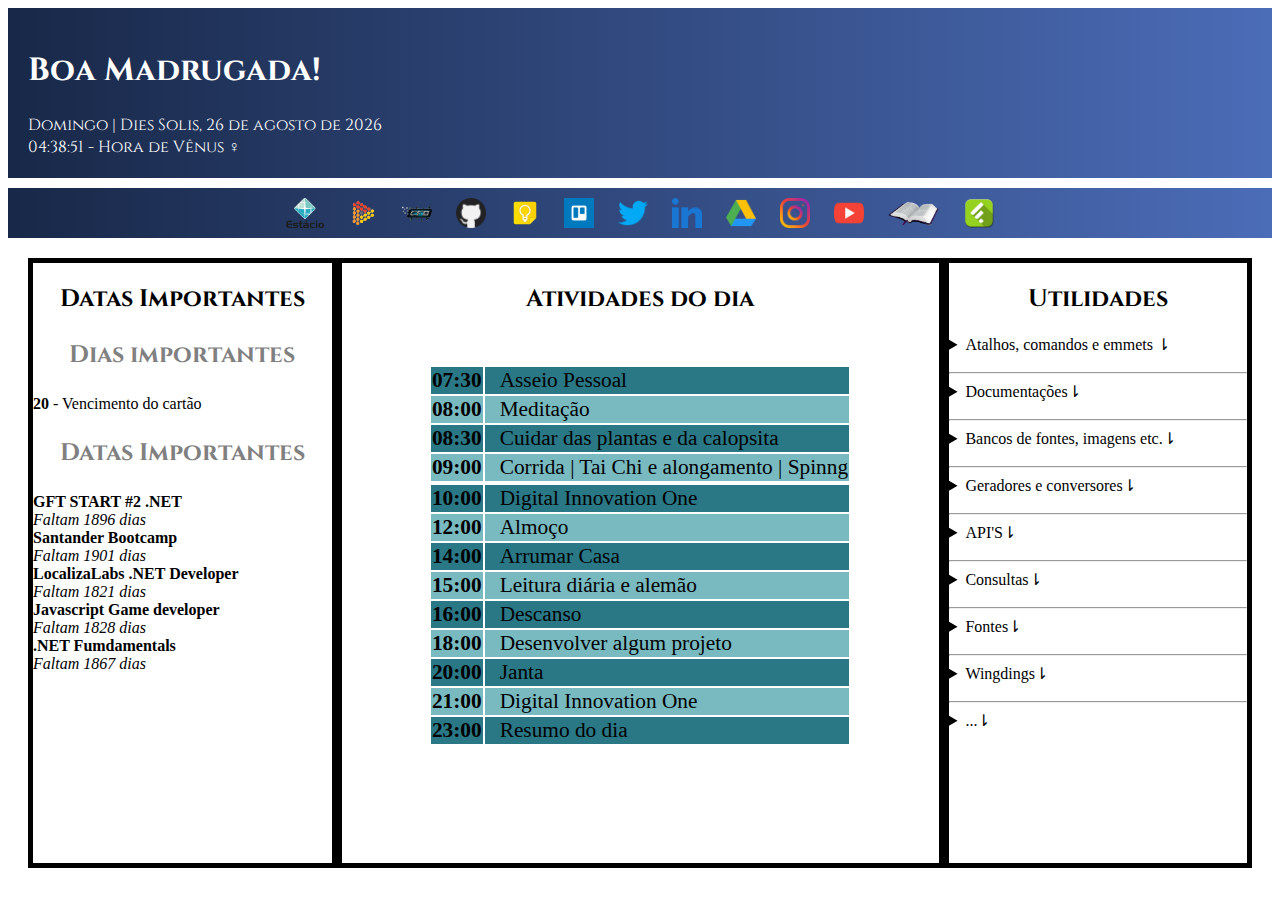
==== commit 0a154c88: "Enviando nova versao para uma nova branch" ====
--- a/index.html
+++ b/index.html
@@ -4,308 +4,2342 @@
 <head>
     <meta charset="UTF-8">
     <meta name="viewport" content="width=device-width, initial-scale=1.0">
-    <link rel="stylesheet" href="styles/main.css">
     <link rel="stylesheet" href="styles/bootstrap.min.css">
+    <script src="jquery-3.5.1.min.js"></script>
     <title>Página Inicial</title>
 </head>
 
-<body style="background-color: #f0f0f0;">
+<body>
     <style>
-        .flex {
-            display: flex;
-            flex-flow: row wrap;
-            margin: auto;
-            width: 90%;
-        }
-
-        .tabcontent {
-            height: 600px;
-            width: 700px;
-            border-bottom-left-radius: 15px;
-            border-bottom-right-radius: 15px;
-
-        }
-
-        .tablinks {
-            width: 100px;
-        }
-
-        .tablinks p {
-
-            display: table-cell;
-            padding-top: 50px;
-            padding-right: 10px;
-            font-weight: bold;
-        }
-
-        ul {
-            margin-top: 15px;
-            padding-left: 15px;
-            font-size: 14pt;
+        @font-face {
+            font-family: Icons2;
+            src: url(/fonts/Icons\ 2019.ttf)
+        }
+
+        @font-face {
+            font-family: Logos;
+            src: url(/fonts/font\ 120\ logos.ttf)
+        }
+
+        @font-face {
+            font-family: Icons;
+            src: url(/fonts/font\ icons\ 120.ttf)
+        }
+
+        @font-face {
+            font-family: History;
+            src: url(../fonts/History\ Icons.otf)
+        }
+
+        @font-face {
+            font-family: Fortune;
+            src: url(../fonts/The\ Fortune.otf)
+        }
+
+
+
+
+        @font-face {
+            font-family: Fonte1;
+            src: url(../fonts/Cinzel-VariableFont_wght.ttf);
+        }
+
+        @font-face {
+            font-family: Cinzel;
+            src: url(../fonts/Cinzel-VariableFont_wght.ttf);
+        }
+
+        @font-face {
+            font-family: Rajdhani;
+            src: url(../fonts/Rajdhani-Regular.ttf);
+        }
+
+        @font-face {
+            font-family: Lexend;
+            src: url(../fonts/LexendMega-Regular.ttf)
         }
 
         @font-face {
             font-family: Orbitron;
             src: url(../fonts/Orbitron-VariableFont_wght.ttf)
         }
+
+        @font-face {
+            font-family: Saira;
+            src: url(../fonts/SairaCondensed-Regular.ttf)
+        }
+
+        @font-face {
+            font-family: Titan;
+            src: url(../fonts/Titan.otf)
+        }
+
+        @font-face {
+            font-family: Avengers;
+            src: url(../fonts/AVENGEANCE\ HEROIC\ AVENGER.otf)
+        }
+
+        @font-face {
+            font-family: NinjaSushi;
+            src: url(../fonts/NinjaSushi.ttf)
+        }
+
+        @font-face {
+            font-family: Romanus;
+            src: url(../fonts/ROMANUS.otf)
+        }
+
+        @font-face {
+            font-family: Nigel;
+            src: url(../fonts/The\ Nigel\ Font.ttf)
+        }
+
+        @font-face {
+            font-family: Khodijah;
+            src: url(../fonts/Khodijah\ Free.otf)
+        }
+
+        @font-face {
+            font-family: Kujang;
+            src: url(../fonts/Kujang-Regular.ttf)
+        }
+
+        @font-face {
+            font-family: Euskal;
+            src: url(../fonts/Neo\ Euskal\ Herria.otf)
+        }
+
+        header {
+            padding: 20px;
+            font-family: Fonte1;
+        }
+
+        .manha {
+            background: linear-gradient(to right, #2bc0e4, #eaecc6);
+            color: black;
+        }
+
+        .tarde {
+            background: linear-gradient(to right, #f9d423, #ff4e50);
+        }
+
+        .noite {
+            background: linear-gradient(to right, #3a6073, #16222a);
+            color: white;
+        }
+
+        .madrugada {
+            background: linear-gradient(to right, #182848, #4b6cb7);
+            color: white;
+        }
+
+        #main {
+            padding: 20px;
+        }
+
+        #flexBox {
+            display: flex;
+        }
+
+        .col25 {
+            width: 25%;
+            height: 600px;
+            border: 5px solid;
+            overflow: auto;
+        }
+
+        .col50 {
+            width: 50%;
+            overflow: auto;
+            border: 5px solid;
+        }
+
+        h2 {
+            text-align: center;
+            font-family: Fonte1;
+        }
+
+        h3 {
+            text-align: center;
+            color: grey;
+            font-size: 18pt;
+            font-family: Fonte1;
+        }
+
+        table {
+            margin-top: 50px;
+            margin-bottom: 20px;
+            margin-left: auto;
+            margin-right: auto;
+            font-size: 16pt;
+        }
+
+        td {
+            padding-left: 15px;
+        }
+
+        .fSummary {
+            font-weight: bold;
+            padding: 10px;
+        }
+
+
+        .utilidades a {
+            color: black;
+            font-weight: bold;
+        }
+
+        .utilidades img {
+            height: 30px;
+            padding-right: 5px;
+        }
+
+        .utilidades div {
+            background-color: rgba(255, 78, 80, 0.4);
+            border-bottom: rgb(255, 78, 80) 2px solid;
+            margin-top: 5px;
+        }
+
+        .utilidades details summary::-webkit-details-marker,
+        .utilidades details summary::marker {
+            content: "";
+        }
+
+        .fTabela td {
+            font-size: 10pt;
+        }
+
+        .fTabela th {
+            font-size: 10pt;
+        }
+
+        .comando {
+            font-weight: bolder;
+        }
+
+        .utilidades details summary::-webkit-details-marker,
+        .utilidades details summary::marker {
+            content: "";
+        }
+
+        .fontsP {
+            font-size: 16pt;
+            text-align: center;
+        }
+
+        summary {
+            margin-bottom: 10px;
+        }
+
+        #shortcuts {
+            height: 50px;
+            margin-top: 10px;
+        }
+
+        #shortcuts img {
+            height: 30px;
+            margin: 10px;
+        }
+
+        #shortcuts div {
+            text-align: center;
+        }
     </style>
-    <div class="navbar">
-        <div id="data"></div><br>
-        <a href="https://github.com/" target="_blank"><img src="img/039-github.png" alt="Github"></a>
-        <a href="https://keep.google.com/u/0/#home" target="_blank"><img src="img/icons8-google-keep-240.png" alt="Google Keep"></a>
-        <a href="https://trello.com/hardcore3m/boards" target="_blank"><img src="img/trello-mark-circle.png"
-                alt="Trello"></a>
-        <a href="https://twitter.com/" target="_blank"><img src="img/013-twitter-1.png" alt="Twitter"></a>
-        <a href="https://br.linkedin.com/" target="_blank"><img src="img/031-linkedin.png" alt="linkedin"></a>
-        <a href="https://drive.google.com/drive/my-drive" target="_blank"><img src="img/038-google-drive.png"
-                alt=""></a>
-        <a href="https://instagram.com/" target="_blank"><img src="img/034-instagram.png" alt=""></a>
-        <a href="https://youtube.com/" target="_blank"><img src="img/002-youtube.png" alt=""></a>
+    <header>
+
+    </header>
+    <div id="shortcuts">
+        <div>
+            <a href="https://sia.estacio.br/sianet/Logon" target="_blank"><img src="img/estacio.png" alt=""></a>
+            <a href="https://web.digitalinnovation.one/labs" target="_blank"><img src="img/dio.png" alt=""></a>
+            <a href="https://www.youtube.com/channel/UCqHIWCQSq0yeE-1nbcRnt2w" target="_blank"><img src="img/cfb.png" alt=""></a>
+            <a href="https://github.com/" target="_blank"><img src="img/039-github.png" alt="Github"></a>
+            <a href="https://keep.google.com/u/0/#home" target="_blank"><img src="img/icons8-google-keep-240.png"
+                    alt="Google Keep"></a>
+            <a href="https://trello.com/hardcore3m/boards" target="_blank"><img src="img/trello-mark-circle.png"
+                    alt="Trello"></a>
+            <a href="https://twitter.com/" target="_blank"><img src="img/013-twitter-1.png" alt="Twitter"></a>
+            <a href="https://br.linkedin.com/" target="_blank"><img src="img/031-linkedin.png" alt="linkedin"></a>
+            <a href="https://drive.google.com/drive/my-drive" target="_blank"><img src="img/038-google-drive.png"
+                    alt=""></a>
+            <a href="https://instagram.com/" target="_blank"><img src="img/034-instagram.png" alt=""></a>
+            <a href="https://youtube.com/" target="_blank"><img src="img/002-youtube.png" alt=""></a>
+            <a href="https://bibliaportugues.com/" target="_blank"><img src="img/biblia.png" alt=""></a>
+            <a href="https://feedly.com/i/my" target="_blank"><img src="img/feedly.png" alt=""></a>
+            
+            
+
+        </div>
     </div>
-
-    <div class="menu">
-        <img src="img/planejador_pessoal.png" alt="" width="180"><br>
-        <a href="#" style="padding-left: 10px;">Início</a><br>
-        <a href="estudos.html">Estudos</a><br>
-        <a href="docs.html">Documentações</a><br>
-        <a href="templates.html">Templates</a><br>
-        <a href="magick.html">Magick</a><br>
-        <a href="atalhos.html">Atalhos</a><br>
-        <a href="outros.html">Outros</a>
-    </div>
-    <div class="main">
-        <section id="barraAtalhos">
-
-        </section>
-        <div class="flex">
-            <div style="background: #e60003; border-top-left-radius: 10px;" class="tablinks"
-                onclick="openDocs(event, 'dom')">
-                <p>Domingo</p>
+    <div id="main">
+        <div id="flexBox">
+            <div class="col25" id="flex1">
+                <h2>Datas Importantes</h2>
+                <div id="dtDias">
+                    <h3>Dias importantes</h3>
+                </div>
+                <div id="dtDatas">
+                    <h3>Datas Importantes</h3>
+                </div>
             </div>
-            <div style="background: #e68500;" class="tablinks" onclick="openDocs(event, 'seg')">
-                <p>Segunda</p>
+            <div class="col50" id="flex2">
+                <h2>Atividades do dia</h2>
+
+                <table id="dom" class="tabelaSemana">
+                    <tr>
+                        <th>07:30</th>
+                        <td>Asseio Pessoal</td>
+                    </tr>
+                    <tr>
+                        <th>08:00</th>
+                        <td>Meditação</td>
+                    </tr>
+                    <tr>
+                        <th>08:30</th>
+                        <td>Cuidar das plantas e da calopsita</td>
+                    </tr>
+                    <tr>
+                        <th>09:00</th>
+                        <td>Corrida | Tai Chi e alongamento | Spinng</td>
+                    </tr>
+                    <tr>
+
+                    </tr>
+                    <tr>
+                        <th>10:00</th>
+                        <td>Digital Innovation One</td>
+                    </tr>
+                    <th>12:00</th>
+                    <td>Almoço</td>
+                    </tr>
+                    <tr>
+                        <th>14:00</th>
+                        <td>Arrumar Casa</td>
+                    </tr>
+                    <tr>
+                        <th>15:00</th>
+                        <td>Leitura diária e alemão</td>
+                    </tr>
+                    <tr>
+                        <th>16:00</th>
+                        <td>Descanso</td>
+                    </tr>
+                    <tr>
+                        <th>18:00</th>
+                        <td>Desenvolver algum projeto</td>
+                    </tr>
+
+                    <tr>
+                        <th>20:00</th>
+                        <td>Janta</td>
+                    </tr>
+                    <tr>
+                        <th>21:00</th>
+                        <td>Digital Innovation One</td>
+                    </tr>
+                    <tr>
+                        <th>23:00</th>
+                        <td>Resumo do dia</td>
+                    </tr>
+
+                </table>
+                <table id="seg" class="tabelaSemana">
+                    <tr>
+                        <th>07:30</th>
+                        <td>Asseio Pessoal</td>
+                    </tr>
+                    <tr>
+                        <th>08:00</th>
+                        <td>Meditação</td>
+                    </tr>
+                    <tr>
+                        <th>08:30</th>
+                        <td>Cuidar das plantas e da calopsita</td>
+                    </tr>
+                    <tr>
+                        <th>09:00</th>
+                        <td>Corrida | Tai Chi e alongamento | Spinng</td>
+                    </tr>
+                    <tr>
+
+                    </tr>
+                    <tr>
+                        <th>10:00</th>
+                        <td>Digital Innovation One</td>
+                    </tr>
+                    <th>12:00</th>
+                    <td>Almoço</td>
+                    </tr>
+                    <tr>
+                        <th>14:00</th>
+                        <td>Arrumar Casa</td>
+                    </tr>
+                    <tr>
+                        <th>15:00</th>
+                        <td>Mandala astrológica e alemão</td>
+                    </tr>
+                    <tr>
+                        <th>16:00</th>
+                        <td>Descanso</td>
+                    </tr>
+                    <tr>
+                        <th>18:00</th>
+                        <td>Desenvolver algum projeto</td>
+                    </tr>
+
+                    <tr>
+                        <th>20:00</th>
+                        <td>Janta</td>
+                    </tr>
+                    <tr>
+                        <th>21:00</th>
+                        <td>.NET</td>
+                    </tr>
+                    <tr>
+                        <th>23:00</th>
+                        <td>Resumo do dia</td>
+                    </tr>
+                </table>
+                <table id="ter" class="tabelaSemana">
+                    <tr>
+                        <th>07:30</th>
+                        <td>Asseio Pessoal</td>
+                    </tr>
+                    <tr>
+                        <th>08:00</th>
+                        <td>Mentalização</td>
+                    </tr>
+                    <tr>
+                        <th>08:30</th>
+                        <td>Cuidar das plantas e da calopsita, recolher lixo</td>
+                    </tr>
+                    <tr>
+                        <th>09:00</th>
+                        <td>Corrida | Tai Chi e alongamento | Spinng</td>
+                    </tr>
+                    <tr>
+
+                    </tr>
+                    <tr>
+                        <th>10:00</th>
+                        <td>Digital Innovation One</td>
+                    </tr>
+                    <th>12:00</th>
+                    <td>Almoço</td>
+                    </tr>
+                    <tr>
+                        <th>14:00</th>
+                        <td>Arrumar Casa</td>
+                    </tr>
+                    <tr>
+                        <th>15:00</th>
+                        <td>Leitura diária e alemão</td>
+                    </tr>
+                    <tr>
+                        <th>16:00</th>
+                        <td>Descanso</td>
+                    </tr>
+                    <tr>
+                        <th>18:00</th>
+                        <td>Desenvolver algum projeto</td>
+                    </tr>
+
+                    <tr>
+                        <th>20:00</th>
+                        <td>Janta</td>
+                    </tr>
+                    <tr>
+                        <th>21:00</th>
+                        <td>React js</td>
+                    </tr>
+                    <tr>
+                        <th>23:00</th>
+                        <td>Resumo do dia</td>
+                    </tr>
+                </table>
+                <table id="qua" class="tabelaSemana">
+                    <tr>
+                        <th>07:30</th>
+                        <td>Asseio Pessoal</td>
+                    </tr>
+                    <tr>
+                        <th>08:00</th>
+                        <td>Mentalização</td>
+                    </tr>
+                    <tr>
+                        <th>08:30</th>
+                        <td>Cuidar das plantas e da calopsita</td>
+                    </tr>
+                    <tr>
+                        <th>09:00</th>
+                        <td>Corrida | Tai Chi e alongamento | Spinng</td>
+                    </tr>
+                    <tr>
+
+                    </tr>
+                    <tr>
+                        <th>10:00</th>
+                        <td>Digital Innovation One</td>
+                    </tr>
+                    <th>12:00</th>
+                    <td>Almoço</td>
+                    </tr>
+                    <tr>
+                        <th>14:00</th>
+                        <td>Lavar roupas</td>
+                    </tr>
+                    <tr>
+                        <th>15:00</th>
+                        <td>Alguma tiragem e alemão</td>
+                    </tr>
+                    <tr>
+                        <th>16:00</th>
+                        <td>Descanso</td>
+                    </tr>
+                    <tr>
+                        <th>18:00</th>
+                        <td>Desenvolver algum projeto</td>
+                    </tr>
+
+                    <tr>
+                        <th>20:00</th>
+                        <td>Janta</td>
+                    </tr>
+                    <tr>
+                        <th>21:00</th>
+                        <td>Digital Innovation One</td>
+                    </tr>
+                    <tr>
+                        <th>23:00</th>
+                        <td>Resumo do dia</td>
+                    </tr>
+                </table>
+                <table id="qui" class="tabelaSemana">
+                    <tr>
+                        <th>07:30</th>
+                        <td>Asseio Pessoal</td>
+                    </tr>
+                    <tr>
+                        <th>08:00</th>
+                        <td>Mentalização</td>
+                    </tr>
+                    <tr>
+                        <th>08:30</th>
+                        <td>Cuidar das plantas e da calopsita, retirar o lixo</td>
+                    </tr>
+                    <tr>
+                        <th>09:00</th>
+                        <td>Trabalho</td>
+                    </tr>
+
+                </table>
+                <table id="sex" class="tabelaSemana">
+                    <tr>
+                        <th>07:30</th>
+                        <td>Asseio Pessoal</td>
+                    </tr>
+                    <tr>
+                        <th>08:00</th>
+                        <td>Mentalização</td>
+                    </tr>
+                    <tr>
+                        <th>08:30</th>
+                        <td>Cuidar das plantas e da calopsita, retirar o lixo</td>
+                    </tr>
+                    <tr>
+                        <th>09:00</th>
+                        <td>Trabalho</td>
+                    </tr>
+                </table>
+                <table id="sab" class="tabelaSemana">
+                    <tr>
+                        <th>07:30</th>
+                        <td>Asseio Pessoal</td>
+                    </tr>
+                    <tr>
+                        <th>08:00</th>
+                        <td>Mentalização</td>
+                    </tr>
+                    <tr>
+                        <th>08:30</th>
+                        <td>Cuidar das plantas e da calopsita, retirar o lixo</td>
+                    </tr>
+                    <tr>
+                        <th>09:00</th>
+                        <td>Trabalho</td>
+                    </tr>
+                </table>
+
             </div>
-            <div style="background: #e6e500;" class="tablinks" onclick="openDocs(event, 'ter')">
-                <p>Terça</p>
-            </div>
-            <div style="background: #00e644;" class="tablinks" onclick="openDocs(event, 'qua')">
-                <p>Quarta</p>
-            </div>
-            <div style="background: #008ce6;" class="tablinks" onclick="openDocs(event, 'qui')">
-                <p>Quinta</p>
-            </div>
-            <div style="background: #6600e6;" class="tablinks" onclick="openDocs(event, 'sex')">
-                <p>Sexta</p>
-            </div>
-            <div style="background: #e000e6;border-top-right-radius: 10px;" class="tablinks"
-                onclick="openDocs(event, 'sab')">
-                <p>Sábado</p>
+
+            <div class="col25" id="flex3">
+                <h2>Utilidades</h2>
+                <details>
+                    <summary>
+                        Atalhos, comandos e emmets
+                        &#8642;</summary>
+                    <div class="utilidades">
+                        <details>
+                            <summary class="fSummary"> <img src="img/cof_orange_hex .jpg" alt="">
+                                Ubuntu&#8642;</summary>
+                            <table class="fTabela">
+                                <thead>
+                                    <td colspan="2">
+                                        <h4>Principais Atalhos</h4>
+                                    </td>
+                                </thead>
+                                <tr>
+                                    <td class="comando">Ctrl + Shift + T</td>
+                                    <td>Abrir nova aba no terminal atual</td>
+                                </tr>
+                                <tr>
+                                    <td class="comando">Ctrl + Shift + W</td>
+                                    <td>Feche a aba atual</td>
+                                </tr>
+                                <tr>
+                                    <td class="comando">Ctrl + A</td>
+                                    <td>Mover o cursor para o início da linha</td>
+                                </tr>
+                                <tr>
+                                    <td class="comando">Ctrl + E</td>
+                                    <td>Mover o cursor para o final da linha</td>
+                                </tr>
+                                <tr>
+                                    <td class="comando">Ctrl + U</td>
+                                    <td>Limpa toda a linha atual</td>
+                                </tr>
+                                <tr>
+                                    <td class="comando">Ctrl + K</td>
+                                    <td>Limpa o comando do cursor para a direita</td>
+                                </tr>
+                                <tr>
+                                    <td class="comando">Ctrl + W</td>
+                                    <td>Excluir a palavra antes do cursor</td>
+                                </tr>
+                                <tr>
+                                    <td class="comando">Ctrl + R</td>
+                                    <td>Permite que você pesquise seu histórico por comandos que correspondam ao que
+                                        você digitou</td>
+                                </tr>
+                                <tr>
+                                    <td class="comando">Ctrl + C</td>
+                                    <td>Copia o processo atual</td>
+                                </tr>
+                                <tr>
+                                    <td class="comando">Ctrl + Z</td>
+                                    <td>Suspenda o processo atual enviando o sinal SIGSTOP</td>
+                                </tr>
+                                <tr>
+                                    <td class="comando">Ctrl + L</td>
+                                    <td>Limpa a saída do terminal</td>
+                                </tr>
+                                <tr>
+                                    <td class="comando">Alt + F</td>
+                                    <td>Avançar uma palavra</td>
+                                </tr>
+                                <tr>
+                                    <td class="comando">Alt + B</td>
+                                    <td>Retroceder uma palavra</td>
+                                </tr>
+                                <tr>
+                                    <td class="comando">Ctrl + Shift + C</td>
+                                    <td>Copie o comando destacado para a área de transferência</td>
+                                </tr>
+                                <tr>
+                                    <td class="comando">Ctrl + Shift + V ou Shift + Insert</td>
+                                    <td>Cole o conteúdo da área de transferência</td>
+                                </tr>
+
+                            </table>
+
+                            <table class="fTabela">
+                                <thead>
+                                    <td colspan="2">
+                                        <h4>Principais Comandos</h4>
+                                    </td>
+                                </thead>
+                                <tbody>
+                                    <tr>
+                                        <td class="comando">sudo -i</td>
+                                        <td>Inicia o modo administrador</td>
+                                    </tr>
+                                    <tr>
+                                        <td class="comando">sudo apt-get ugdate</td>
+                                        <td>Esse comando atualiza o banco de dados e informa ao seu sistema se há;
+                                            pacotes mais novos
+                                            disponÍveis ou não.Para atualizar todos os pacotes com
+                                            atualizações
+                                            disponÍveis, você pode usar este comando.</td>
+                                    </tr>
+                                    <tr>
+                                        <td class="comando">sudo apt-get upgrade</td>
+                                        <td>Para atualizar todos os pacotes com atualizações
+                                            disponÍveis, você
+                                            pode usar este comando.</td>
+                                    </tr>
+                                    <tr>
+                                        <td class="comando">ls</td>
+                                        <td>O comando ls (list) lista todos os arquivos e pastas em seu diretório
+                                            de trabalho
+                                            atual.Esse comando atualiza o banco de dados e informa ao seu sistema se
+                                            há; pacotes mais
+                                            novos disponÍveis ou não.Para atualizar todos os pacotes com
+                                            atualizações disponÍveis, você pode usar este
+                                            comando.</td>
+                                    </tr>
+                                    <tr>
+                                        <td class="comando">cd</td>
+                                        <td>Você pode usar caminhos completos para pastas ou simplesmente o nome
+                                            de uma pasta dentro
+                                            do diretório em que você está; trabalhando atualmente.
+                                            Alguns usos comuns
+                                            são:<br /><br />cd / - Leva você ao diretório
+                                            raiz.<br />cd .. - Leva
+                                            você até um nÍvel de diretório.<br />cd - - Leva
+                                            você ao
+                                            diretório anterior.</td>
+                                    </tr>
+                                    <tr>
+                                        <td class="comando">pwd </td>
+                                        <td>
+                                            <p>O comando pwd (print working directory) exibe o caminho completo do
+                                                diretório de
+                                                trabalho atual.</p>
+                                        </td>
+                                    </tr>
+                                    <tr>
+                                        <td class="comando">history</td>
+                                        <td> O comando history exibe todos os seus comandos anteriores, até
+                                            o limite do
+                                            histórico.<br /><br /></td>
+                                    </tr>
+                                    <tr>
+                                        <td class="comando">df -m</td>
+                                        <td> O comando df (display filesystem) exibe informações
+                                            sobre o uso do
+                                            espaço em disco de todos os sistemas de arquivos montados.</td>
+                                    </tr>
+                                    <tr>
+                                        <td class="comando"> du</td>
+                                        <td> O comando df (display filesystem) exibe informações
+                                            sobre o uso do
+                                            espaço em um diretório</td>
+                                    </tr>
+                                    <tr>
+                                        <td class="comando"> free</td>
+                                        <td>Exibe a quantidade de espaço livre disponÍvel no sistema</td>
+                                    </tr>
+                                    <tr>
+                                        <td class="comando"> uname -a</td>
+                                        <td>Fornece informações sobre o sistema</td>
+                                    </tr>
+                                    <tr>
+                                        <td class="comando">man intro</td>
+                                        <td>Breve introdução aos comandos do linux</td>
+                                    </tr>
+                                    <tr>
+                                        <td class="comando"> touch</td>
+                                        <td>Cria ariquivos em branco</td>
+                                    </tr>
+                                    <tr>
+                                        <td class="comando">locate -i</td>
+                                        <td>para localizar arquivos</td>
+                                    </tr>
+                                    <tr>
+                                        <td class="comando">find</td>
+                                        <td>Busca arquivos em diretórios especÍficos</td>
+                                    </tr>
+                                    <tr>
+                                        <td class="comando">echo</td>
+                                        <td>Este comando é usado para mover alguns dados para um arquivo. Por
+                                            exemplo, se você
+                                            quiser adicionar o texto "Olá;, meu nome é John" em
+                                            um arquivo chamado
+                                            name.txt, digite echo Olá;, meu nome é John >> name.txt
+                                        </td>
+                                    </tr>
+                                    <tr>
+                                        <td class="comando">zip,unzip</td>
+                                        <td>Use o comando zip para compactar seus arquivos em um arquivo zip e use o
+                                            comando unzip para
+                                            extrair arquivos descompactados de um arquivo zip. </td>
+                                    </tr>
+                                    <tr>
+                                        <td class="comando">hostname</td>
+                                        <td>Se você quiser saber o nome do seu host/network (da sua rede), basta
+                                            digitar hostname. E
+                                            se adicionar -I ao final, exibirá; o endereço IP da sua rede.
+                                        </td>
+                                    </tr>
+                                </tbody>
+                            </table>
+                            <a href="https://help.ubuntu.com/lts/ubuntu-help/index.html" target="_blank"
+                                rel="noopener noreferrer">Documentação Ubuntu</a>
+                        </details>
+                        <details>
+                            <summary class="fSummary"><img src="img/039-github.png" alt="">
+                                Github&#8642;</summary>
+                            <a href="https://gist.github.com/leocomelli/2545add34e4fec21ec16" target="_blank">
+                                <div>Lista de
+                                    comandos I</div>
+                            </a><br>
+                            <a href="https://woliveiras.com.br/posts/comandos-mais-utilizados-no-git/" target="_blank">
+                                <div>Lista de comandos II</div>
+                            </a>
+                        </details>
+                        <details>
+                            <summary class="fSummary"><img src="img/unicode.png" alt="">Unicode&#8642;</summary>
+                            <table class="fTabela">
+                                <tr>
+                                    <th>Result</th>
+                                    <th>Description</th>
+                                    <th>Entity Name</th>
+                                    <th>Entity Number</th>
+                                </tr>
+                                <tr>
+                                    <td style="height: 29px"></td>
+                                    <td style="height: 29px">non-breaking space</td>
+                                    <td style="height: 29px">&amp;nbsp;</td>
+                                    <td style="height: 29px">&amp;#160;</td>
+                                </tr>
+                                <tr>
+                                    <td>&lt;</td>
+                                    <td>less than</td>
+                                    <td>&amp;lt;</td>
+                                    <td>&amp;#60;</td>
+                                </tr>
+                                <tr>
+                                    <td>&gt;</td>
+                                    <td>greater than</td>
+                                    <td>&amp;gt;</td>
+                                    <td>&amp;#62;</td>
+                                </tr>
+                                <tr>
+                                    <td>&amp;</td>
+                                    <td>ampersand</td>
+                                    <td>&amp;amp;</td>
+                                    <td>&amp;#38;</td>
+                                </tr>
+                                <tr>
+                                    <td>&quot;</td>
+                                    <td>double quotation mark </td>
+                                    <td>&amp;quot;</td>
+                                    <td>&amp;#34;</td>
+                                </tr>
+                                <tr>
+                                    <td>&apos;</td>
+                                    <td>single quotation mark (apostrophe) </td>
+                                    <td>&amp;apos;</td>
+                                    <td>&amp;#39;</td>
+                                </tr>
+                                <tr>
+                                    <td>&cent;</td>
+                                    <td>cent</td>
+                                    <td>&amp;cent;</td>
+                                    <td>&amp;#162;</td>
+                                </tr>
+                                <tr>
+                                    <td>&pound;</td>
+                                    <td>pound</td>
+                                    <td>&amp;pound;</td>
+                                    <td>&amp;#163;</td>
+                                </tr>
+                                <tr>
+                                    <td>&yen;</td>
+                                    <td>yen</td>
+                                    <td>&amp;yen;</td>
+                                    <td>&amp;#165;</td>
+                                </tr>
+                                <tr>
+                                    <td>&euro;</td>
+                                    <td>euro</td>
+                                    <td>&amp;euro;</td>
+                                    <td>&amp;#8364;</td>
+                                </tr>
+                                <tr>
+                                    <td>&copy;</td>
+                                    <td>copyright</td>
+                                    <td>&amp;copy;</td>
+                                    <td>&amp;#169;</td>
+                                </tr>
+                                <tr>
+                                    <td>&#174;</td>
+                                    <td>registered trademark</td>
+                                    <td>&amp;reg;</td>
+                                    <td>&amp;#174;</td>
+                                </tr>
+                            </table>
+                            <a href="https://www.w3schools.com/charsets/ref_utf_punctuation.asp" target="_blank">
+                                <div>Pontuação em Geral</div>
+                            </a>
+                            <a href="https://www.w3schools.com/charsets/ref_utf_currency.asp" target="_blank">
+                                <div>Símbolos monetários</div>
+                            </a>
+                            <a href="https://www.w3schools.com/charsets/ref_utf_letterlike.asp" target="_blank">
+                                <div>Símbolos letterlike</div>
+                            </a><a href="https://www.w3schools.com/charsets/ref_utf_arrows.asp" target="_blank">
+                                <div>Setas</div>
+                            </a><a href="https://www.w3schools.com/charsets/ref_utf_math.asp" target="_blank">
+                                <div>Operadores Matemáticos</div>
+                            </a><a href="https://www.w3schools.com/charsets/ref_utf_box.asp" target="_blank">
+                                <div>Bordas</div>
+                            </a><a href="https://www.w3schools.com/charsets/ref_utf_block.asp" target="_blank">
+                                <div>Elementos de bloco</div>
+                            </a><a href="https://www.w3schools.com/charsets/ref_utf_geometric.asp" target="_blank">
+                                <div>Formas geométricas</div>
+                            </a><a href="https://www.w3schools.com/charsets/ref_utf_symbols.asp" target="_blank">
+                                <div>Símbolos em geral</div>
+                            </a><a href="https://www.w3schools.com/charsets/ref_utf_dingbats.asp" target="_blank">
+                                <div>Dingbats</div>
+                            </a>
+                        </details>
+                        <details>
+                            <summary class="fSummary"><img src="img/bootstrap.png" alt=""> Bootstrap&#8642;</summary>
+                            <a href="https://getbootstrap.com/docs/5.0/components/accordion/" target="_blank">
+                                <div>Accordion
+                                    vertical</div>
+                            </a><br>
+                            <a href="https://getbootstrap.com/docs/5.0/components/buttons/" target="_blank">
+                                <div>botões</div>
+                            </a><br>
+                            <a href="https://getbootstrap.com/docs/5.0/components/button-group/" target="_blank">
+                                <div>Grupo de
+                                    Botões</div>
+                            </a><br>
+                            <a href="https://getbootstrap.com/docs/5.0/components/carousel/" target="_blank">
+                                <div>Carrosel</div>
+                            </a><br>
+                            <a href="https://getbootstrap.com/docs/5.0/components/collapse/" target="_blank">
+                                <div>Collapse</div>
+                            </a><br>
+                            <a href="https://getbootstrap.com/docs/5.0/components/dropdowns/" target="_blank">
+                                <div>Dropdowns</div>
+                            </a><br>
+                            <a href="https://getbootstrap.com/docs/5.0/components/navs-tabs/" target="_blank">
+                                <div>Navs e Tabelas</div>
+                            </a><br>
+                            <a href="https://getbootstrap.com/docs/5.0/components/navbar/" target="_blank">
+                                <div>NavBar</div>
+                            </a><br>
+                            <a href="https://getbootstrap.com/docs/5.0/components/tooltips/" target="_blank">
+                                <div>Tooltip</div>
+                            </a><br>
+                            <a href="https://getbootstrap.com/docs/5.0/components/toasts/" target="_blank">
+                                <div>Toast</div>
+                            </a><br>
+                            <a href="https://getbootstrap.com/docs/5.0/helpers/position/" target="_blank">
+                                <div>Position</div>
+                            </a><br>
+                            <a href="https://getbootstrap.com/docs/5.0/helpers/colored-links/" target="_blank">
+                                <div>Links Coloridos</div>
+                            </a><br>
+                            <a href="https://getbootstrap.com/docs/5.0/utilities/colors/" target="_blank">
+                                <div>Cores</div>
+                            </a><br>
+                            <a href="https://getbootstrap.com/docs/5.0/utilities/display/" target="_blank">
+                                <div>Display</div>
+                            </a><br>
+                            <a href="https://getbootstrap.com/docs/5.0/utilities/interactions/" target="_blank">
+                                <div>Interações</div>
+                            </a><br>
+                            <a href="https://getbootstrap.com/docs/5.0/utilities/position/" target="_blank">
+                                <div>Position</div>
+                            </a><br>
+                            <a href="https://getbootstrap.com/docs/5.0/utilities/vertical-align/" target="_blank">
+                                <div>Alinhamento
+                                    Vertical</div>
+                            </a><br>
+                            <a href="https://getbootstrap.com/docs/5.0/utilities/text/" target="_blank">
+                                <div>Texto</div>
+                            </a><br>
+                        </details>
+                        <details>
+                            <summary class="fSummary"><img src="img/vsCode.png" alt="">Snippets do VsCode&#8642;
+                            </summary>
+                            <table class="fTabela">
+                                <thead class="thead-dark">
+                                    <tr>
+                                        <th scope="col"></th>
+                                        <th scope="col">Snippet</th>
+                                        <th scope="col">trigger</th>
+                                        <th scope="col">Descrição</th>
+
+                                    </tr>
+                                </thead>
+                                <tbody>
+                                    <tr>
+                                        <th scope="row">1</th>
+                                        <td>template1</td>
+                                        <td>html</td>
+                                        <td>Html simples com links locais css, bootstrap, jquery, javascript</td>
+                                    </tr>
+                                    <tr>
+                                        <th scope="row">2</th>
+                                        <td>tabela1</td>
+                                        <td>html</td>
+                                        <td>tabela com dark header e hover</td>
+                                    </tr>
+                                    <tr>
+                                        <th scope="row">3</th>
+                                        <td></td>
+                                        <td></td>
+                                        <td></td>
+                                    </tr>
+                                </tbody>
+                            </table>
+                            <h5>Bootstrap 4</h5>
+                            <table class="fTabela">
+                                <thead class="thead-dark">
+                                    <tr>
+                                        <th scope="col">Escopo</th>
+                                        <th scope="col">trigger</th>
+                                        <th scope="col">Descrição</th>
+
+                                    </tr>
+                                </thead>
+                                <tbody>
+                                    <tr>
+                                        <td rowspan="4" style="font-weight: bold;">Button</td>
+                                        <td>b4-button-a</td>
+                                        <td>Button a </td>
+                                    </tr>
+                                    <tr>
+                                        <td>b4-button-checkbox </td>
+                                        <td>Button checkbox </td>
+                                    </tr>
+                                    <tr>
+                                        <td>b4-button-input </td>
+                                        <td>Button input </td>
+                                    </tr>
+                                    <tr>
+                                        <td>b4-button-radio </td>
+                                        <td>Button radio </td>
+                                    </tr>
+                                    <tr>
+                                        <td rowspan="2" style="font-weight: bold;">Carousel</td>
+                                        <td>b4-carousel-caption</td>
+                                        <td>Carousel caption </td>
+                                    </tr>
+                                    <tr>
+                                        <td>b4-carousel-default </td>
+                                        <td>Carousel default </td>
+                                    </tr>
+                                </tbody>
+                            </table>
+                            <h5>Javascript(es6) code snippets & JavaScript Snippet Pack</h5>
+                            <table class="fTabela">
+                                <thead class="thead-dark">
+                                    <tr>
+                                        <th scope="col">Escopo</th>
+                                        <th scope="col">trigger</th>
+                                        <th scope="col">Descrição</th>
+
+                                    </tr>
+                                </thead>
+                                <tbody>
+                                    <tr>
+                                        <td rowspan="7" style="font-weight: bold;">functions</td>
+                                        <td>fre</td>
+                                        <td>forEach loop in ES6 syntax array.forEach(currentItem => {})</td>
+                                    </tr>
+                                    <tr>
+                                        <td>fof</td>
+                                        <td>for ... of loop for(const item of object) {}</td>
+                                    </tr>
+                                    <tr>
+                                        <td>fin</td>
+                                        <td>for ... in loop for(const item in object) {}</td>
+                                    </tr>
+                                    <tr>
+                                        <td>anfn </td>
+                                        <td>creates an anonymous function (params) => {} </td>
+                                    </tr>
+                                    <tr>
+                                        <td>nfn</td>
+                                        <td>creates a named function const add = (params) => {} </td>
+                                    </tr>
+                                    <tr>
+                                        <td>sti</td>
+                                        <td>set interval helper method setInterval(() => {}); </td>
+                                    </tr>
+                                    <tr>
+                                        <td>sto</td>
+                                        <td>set timeout helper method setTimeout(() => {}); </td>
+                                    </tr>
+                                    <tr>
+                                        <td rowspan="3" style="font-weight: bold;">Console</td>
+                                        <td>cdb</td>
+                                        <td>console debug console.debug(object) </td>
+                                    </tr>
+                                    <tr>
+                                        <td>clg</td>
+                                        <td>console log console.log(object) </td>
+                                    </tr>
+                                    <tr>
+                                        <td>clt</td>
+                                        <td>console table console.table </td>
+                                    </tr>
+                                    <tr>
+                                        <td rowspan="7" style="font-weight: bold;">DOM</td>
+                                        <td>ae</td>
+                                        <td>addEventListener</td>
+                                    </tr>
+                                    <tr>
+                                        <td>ct</td>
+                                        <td>classList.toggle</td>
+                                    </tr>
+                                    <tr>
+                                        <td>gi</td>
+                                        <td>getElementById</td>
+                                    </tr>
+                                    <tr>
+                                        <td>gc</td>
+                                        <td>getElementsByClassName</td>
+                                    </tr>
+                                    <tr>
+                                        <td>ih</td>
+                                        <td>innerHTML</td>
+                                    </tr>
+                                    <tr>
+                                        <td>qs</td>
+                                        <td>querySelector</td>
+                                    </tr>
+                                    <tr>
+                                        <td></td>
+                                        <td></td>
+                                    </tr>
+                                </tbody>
+                            </table>
+                        </details>
+                    </div>
+
+                </details>
+                <hr>
+                <details>
+                    <summary>Documentações&#8642;</summary>
+                    <div class="utilidades">
+                        <ul>
+                            <li><a href="https://help.ubuntu.com/lts/ubuntu-help/index.html" target="_blank"
+                                    rel="noopener noreferrer"><img src="img/cof_orange_hex .jpg" alt="">
+                                    Ubuntu</a></li>
+                            <li>
+                                <a href="https://www.w3schools.com/html/default.asp" target="_blank"><img
+                                        src="img/html5.png" alt="">HTML w3Schools</a>
+                            </li>
+                            <li> <a href="https://www.w3schools.com/js/default.asp" target="_blank"><img
+                                        src="img/javascript.png" alt="">JavaScript w3Schools</a></li>
+                            <li><a href="https://www.w3schools.com/css/default.asp" target="_blank"><img
+                                        src="img/css.png" alt="">CSS 3</a>
+                            </li>
+                            <li><a href="https://api.jquery.com/" target="_blank"><img src="img/jQuery.png"
+                                        alt="">JQuery</a></li>
+                            <li><a href="https://docs.emmet.io/cheat-sheet/"><img src="img/emmet.png" alt="">Emmet</a>
+                            </li>
+                        </ul>
+                    </div>
+                </details>
+
+                <hr>
+                <details>
+                    <summary>Bancos de fontes, imagens etc.&#8642;</summary>
+                    <div class="utilidades">
+                        <details>
+                            <summary class="fSummary">Fontes&#8642;</summary>
+                            <a href="#" target="_blank">
+                                <div>Google Fonts</div>
+                            </a><a href="#" target="_blank">
+                                <div>FontsAwesome</div>
+                            </a><a href="http://www.fontriver.com/" target="_blank">
+                                <div>Font River</div>
+                            </a>
+                        </details>
+                        <details>
+                            <summary class="fSummary">Imagens&#8642;</summary>
+                            <a href="https://logodownload.org/" target="_blank">
+                                <div>Logo Download</div>
+                            </a>
+                            <a href="https://www.flaticon.com/br/" target="_blank">
+                                <div>Flat Icon</div>
+                            </a><a href="https://www.cleanpng.com/" target="_blank">
+                                <div>Clean Png</div>
+                            </a>
+                            <a href="https://iconarchive.com/" target="_blank">
+                                <div>Icon Archive *****</div>
+                            </a>
+                            <a href="http://www.cgtextures.com/" target="_blank">
+                                <div>CG Textures</div>
+                            </a>
+                        </details>
+                        <details>
+                            <summary class="fSummary">Templates&#8642;</summary>
+                            <a href="https://freefrontend.com/" target="_blank">
+                                <div>Free frontend - <i>Fontend Templates</i></div>
+                            </a>
+                        </details>
+                        <details>
+                            <summary class="fSummary">Outros&#8642;</summary>
+                            <a href="http://www.soundtrack.net/" target="_blank">
+                                <div>Soudtrack.Net</div>
+                            </a>
+                            <a href="http://www.freesound.org" target="_blank">
+                                <div>The Freesound Project</div>
+                            </a>
+                        </details>
+
+
+                    </div>
+
+
+                </details>
+                <hr>
+                <details>
+                    <summary>Geradores e conversores&#8642;</summary>
+                    <a href="https://br.lipsum.com/" target="_blank">
+                        <div>Lorem Ipsum</div>
+                    </a><a href="http://viacep.com.br/" target="_blank">
+                        <div>CEP</div>
+                    </a><a href="https://www.isbn.org/ISBN_converter">
+                        <div>ISBN Converter</div>
+                    </a><a href="https://developers.google.com/blockly">
+                        <div>Blocky</div>
+                    </a>
+                </details>
+                <hr>
+                <details>
+                    <summary>API'S&#8642;</summary>
+                    <a href="https://snippet-generator.app/" target="_blank">
+                        <div>Snippets do VsCode</div>
+                    </a>
+                </details>
+                <hr>
+                <details>
+                    <summary>Consultas&#8642;</summary>
+                </details>
+                <hr>
+                <details>
+                    <summary>Fontes&#8642;</summary>
+                    <p class="fontsP" style="font-family: Cinzel;">Cinzel</p>
+                    <hr>
+                    <p class="fontsP" style="font-family: Rajdhani;">Rajdhani</p>
+                    <hr>
+                    <p class="fontsP" style="font-family: Lexend;">Lexend</p>
+                    <hr>
+                    <p class="fontsP" style="font-family: Orbitron;">Orbitron</p>
+                    <hr>
+                    <p class="fontsP" style="font-family: Saira;">Saira</p>
+                    <hr>
+                    <p class="fontsP" style="font-family: Titan;">Titan</p>
+                    <hr>
+                    <p class="fontsP" style="font-family: Avengers;">Avengers</p>
+                    <hr>
+                    <p class="fontsP" style="font-family: NinjaSushi;">Ninja Sushi</p>
+                    <hr>
+                    <p class="fontsP" style="font-family: Romanus;">Romanus</p>
+                    <hr>
+                    <p class="fontsP" style="font-family: Nigel;">Nigel</p>
+                    <hr>
+                    <p class="fontsP" style="font-family: Khodijah;">Khodijah</p>
+                    <hr>
+                    <p class="fontsP" style="font-family: Kujang;">Kujang</p>
+                    <hr>
+                    <p class="fontsP" style="font-family: Euskal;">Euskal</p>
+
+
+                </details>
+                <hr>
+                <details>
+                    <summary>Wingdings&#8642;</summary>
+                    <table class="wingdings">
+                        <tr>
+                            <th colspan="26">Fortune</th>
+                        </tr>
+                        <tr class="wingdingsTr">
+                            <td>a</td>
+                            <td>b</td>
+                            <td>c</td>
+                            <td>d</td>
+                            <td>e</td>
+                            <td>f</td>
+                            <td>g</td>
+                            <td>h</td>
+                            <td>i</td>
+                            <td>j</td>
+                            <td>k</td>
+                            <td>l</td>
+                            <td>m</td>
+                            <td>n</td>
+                            <td>o</td>
+                            <td>p</td>
+                            <td>q</td>
+                            <td>s</td>
+                            <td>t</td>
+                            <td>u</td>
+                            <td>v</td>
+                            <td>w</td>
+                            <td>x</td>
+                            <td>y</td>
+                            <td>z</td>
+                        </tr>
+                        <tr class="wingdingsTr" style="font-family: Fortune;">
+                            <td>a</td>
+                            <td>b</td>
+                            <td>c</td>
+                            <td>d</td>
+                            <td>e</td>
+                            <td>f</td>
+                            <td>g</td>
+                            <td>h</td>
+                            <td>i</td>
+                            <td>j</td>
+                            <td>k</td>
+                            <td>l</td>
+                            <td>m</td>
+                            <td>n</td>
+                            <td>o</td>
+                            <td>p</td>
+                            <td>q</td>
+                            <td>s</td>
+                            <td>t</td>
+                            <td>u</td>
+                            <td>v</td>
+                            <td>w</td>
+                            <td>x</td>
+                            <td>y</td>
+                            <td>z</td>
+                        </tr>
+                        <tr class="wingdingsTr" style="text-transform: uppercase;">
+                            <td>a</td>
+                            <td>b</td>
+                            <td>c</td>
+                            <td>d</td>
+                            <td>e</td>
+                            <td>f</td>
+                            <td>g</td>
+                            <td>h</td>
+                            <td>i</td>
+                            <td>j</td>
+                            <td>k</td>
+                            <td>l</td>
+                            <td>m</td>
+                            <td>n</td>
+                            <td>o</td>
+                            <td>p</td>
+                            <td>q</td>
+                            <td>s</td>
+                            <td>t</td>
+                            <td>u</td>
+                            <td>v</td>
+                            <td>w</td>
+                            <td>x</td>
+                            <td>y</td>
+                            <td>z</td>
+                        </tr>
+                        <tr class="wingdingsTr" style="text-transform: uppercase; font-family: Fortune;">
+                            <td>a</td>
+                            <td>b</td>
+                            <td>c</td>
+                            <td>d</td>
+                            <td>e</td>
+                            <td>f</td>
+                            <td>g</td>
+                            <td>h</td>
+                            <td>i</td>
+                            <td>j</td>
+                            <td>k</td>
+                            <td>l</td>
+                            <td>m</td>
+                            <td>n</td>
+                            <td>o</td>
+                            <td>p</td>
+                            <td>q</td>
+                            <td>s</td>
+                            <td>t</td>
+                            <td>u</td>
+                            <td>v</td>
+                            <td>w</td>
+                            <td>x</td>
+                            <td>y</td>
+                            <td>z</td>
+                        </tr>
+                        <tr>
+                            <td colspan="26">@font-face {font-family: Fortune;src: url(../fonts/The\ Fortune.otf)}
+                            </td>
+                        </tr>
+                    </table>
+                    <table class="wingdings">
+                        <tr>
+                            <th colspan="26">History</th>
+                        </tr>
+                        <tr class="wingdingsTr">
+                            <td>a</td>
+                            <td>b</td>
+                            <td>c</td>
+                            <td>d</td>
+                            <td>e</td>
+                            <td>f</td>
+                            <td>g</td>
+                            <td>h</td>
+                            <td>i</td>
+                            <td>j</td>
+                            <td>k</td>
+                            <td>l</td>
+                            <td>m</td>
+                            <td>n</td>
+                            <td>o</td>
+                            <td>p</td>
+                            <td>q</td>
+                            <td>s</td>
+                            <td>t</td>
+                            <td>u</td>
+                            <td>v</td>
+                            <td>w</td>
+                            <td>x</td>
+                            <td>y</td>
+                            <td>z</td>
+                        </tr>
+                        <tr class="wingdingsTr" style="font-family:History;">
+                            <td>a</td>
+                            <td>b</td>
+                            <td>c</td>
+                            <td>d</td>
+                            <td>e</td>
+                            <td>f</td>
+                            <td>g</td>
+                            <td>h</td>
+                            <td>i</td>
+                            <td>j</td>
+                            <td>k</td>
+                            <td>l</td>
+                            <td>m</td>
+                            <td>n</td>
+                            <td>o</td>
+                            <td>p</td>
+                            <td>q</td>
+                            <td>s</td>
+                            <td>t</td>
+                            <td>u</td>
+                            <td>v</td>
+                            <td>w</td>
+                            <td>x</td>
+                            <td>y</td>
+                            <td>z</td>
+                        </tr>
+                        <tr class="wingdingsTr" style="text-transform: uppercase;">
+                            <td>a</td>
+                            <td>b</td>
+                            <td>c</td>
+                            <td>d</td>
+                            <td>e</td>
+                            <td>f</td>
+                            <td>g</td>
+                            <td>h</td>
+                            <td>i</td>
+                            <td>j</td>
+                            <td>k</td>
+                            <td>l</td>
+                            <td>m</td>
+                            <td>n</td>
+                            <td>o</td>
+                            <td>p</td>
+                            <td>q</td>
+                            <td>s</td>
+                            <td>t</td>
+                            <td>u</td>
+                            <td>v</td>
+                            <td>w</td>
+                            <td>x</td>
+                            <td>y</td>
+                            <td>z</td>
+                        </tr>
+                        <tr class="wingdingsTr" style="text-transform: uppercase; font-family: History;">
+                            <td>a</td>
+                            <td>b</td>
+                            <td>c</td>
+                            <td>d</td>
+                            <td>e</td>
+                            <td>f</td>
+                            <td>g</td>
+                            <td>h</td>
+                            <td>i</td>
+                            <td>j</td>
+                            <td>k</td>
+                            <td>l</td>
+                            <td>m</td>
+                            <td>n</td>
+                            <td>o</td>
+                            <td>p</td>
+                            <td>q</td>
+                            <td>s</td>
+                            <td>t</td>
+                            <td>u</td>
+                            <td>v</td>
+                            <td>w</td>
+                            <td>x</td>
+                            <td>y</td>
+                            <td>z</td>
+                        </tr>
+                        <tr>
+                            <td colspan="26">@font-face {font-family: History;src: url(../fonts/History\ Icons.otf)}
+                            </td>
+                        </tr>
+                    </table>
+                    <table class="wingdings">
+                        <tr>
+                            <th colspan="26">Icons</th>
+                        </tr>
+                        <tr class="wingdingsTr">
+                            <td>a</td>
+                            <td>b</td>
+                            <td>c</td>
+                            <td>d</td>
+                            <td>e</td>
+                            <td>f</td>
+                            <td>g</td>
+                            <td>h</td>
+                            <td>i</td>
+                            <td>j</td>
+                            <td>k</td>
+                            <td>l</td>
+                            <td>m</td>
+                            <td>n</td>
+                            <td>o</td>
+                            <td>p</td>
+                            <td>q</td>
+                            <td>s</td>
+                            <td>t</td>
+                            <td>u</td>
+                            <td>v</td>
+                            <td>w</td>
+                            <td>x</td>
+                            <td>y</td>
+                            <td>z</td>
+                        </tr>
+                        <tr class="wingdingsTr" style="font-family:Icons;">
+                            <td>a</td>
+                            <td>b</td>
+                            <td>c</td>
+                            <td>d</td>
+                            <td>e</td>
+                            <td>f</td>
+                            <td>g</td>
+                            <td>h</td>
+                            <td>i</td>
+                            <td>j</td>
+                            <td>k</td>
+                            <td>l</td>
+                            <td>m</td>
+                            <td>n</td>
+                            <td>o</td>
+                            <td>p</td>
+                            <td>q</td>
+                            <td>s</td>
+                            <td>t</td>
+                            <td>u</td>
+                            <td>v</td>
+                            <td>w</td>
+                            <td>x</td>
+                            <td>y</td>
+                            <td>z</td>
+                        </tr>
+                        <tr class="wingdingsTr" style="text-transform: uppercase;">
+                            <td>a</td>
+                            <td>b</td>
+                            <td>c</td>
+                            <td>d</td>
+                            <td>e</td>
+                            <td>f</td>
+                            <td>g</td>
+                            <td>h</td>
+                            <td>i</td>
+                            <td>j</td>
+                            <td>k</td>
+                            <td>l</td>
+                            <td>m</td>
+                            <td>n</td>
+                            <td>o</td>
+                            <td>p</td>
+                            <td>q</td>
+                            <td>s</td>
+                            <td>t</td>
+                            <td>u</td>
+                            <td>v</td>
+                            <td>w</td>
+                            <td>x</td>
+                            <td>y</td>
+                            <td>z</td>
+                        </tr>
+                        <tr class="wingdingsTr" style="text-transform: uppercase; font-family: Icons;">
+                            <td>a</td>
+                            <td>b</td>
+                            <td>c</td>
+                            <td>d</td>
+                            <td>e</td>
+                            <td>f</td>
+                            <td>g</td>
+                            <td>h</td>
+                            <td>i</td>
+                            <td>j</td>
+                            <td>k</td>
+                            <td>l</td>
+                            <td>m</td>
+                            <td>n</td>
+                            <td>o</td>
+                            <td>p</td>
+                            <td>q</td>
+                            <td>s</td>
+                            <td>t</td>
+                            <td>u</td>
+                            <td>v</td>
+                            <td>w</td>
+                            <td>x</td>
+                            <td>y</td>
+                            <td>z</td>
+                        </tr>
+                        <tr>
+                            <td colspan="26">@font-face {font-family: Icons;src: url(../fonts/font\ icons\ 120.ttf)}
+                            </td>
+                        </tr>
+                    </table>
+                    <table class="wingdingsTr table">
+                        <tr>
+                            <th colspan="26">Logos</th>
+                        </tr>
+                        <tr>
+                            <td>a</td>
+                            <td>b</td>
+                            <td>c</td>
+                            <td>d</td>
+                            <td>e</td>
+                            <td>f</td>
+                            <td>g</td>
+                            <td>h</td>
+                            <td>i</td>
+                            <td>j</td>
+                            <td>k</td>
+                            <td>l</td>
+                            <td>m</td>
+                            <td>n</td>
+                            <td>o</td>
+                            <td>p</td>
+                            <td>q</td>
+                            <td>s</td>
+                            <td>t</td>
+                            <td>u</td>
+                            <td>v</td>
+                            <td>w</td>
+                            <td>x</td>
+                            <td>y</td>
+                            <td>z</td>
+                        </tr>
+                        <tr class="wingdingsTr" style="font-family:Logos;">
+                            <td>a</td>
+                            <td>b</td>
+                            <td>c</td>
+                            <td>d</td>
+                            <td>e</td>
+                            <td>f</td>
+                            <td>g</td>
+                            <td>h</td>
+                            <td>i</td>
+                            <td>j</td>
+                            <td>k</td>
+                            <td>l</td>
+                            <td>m</td>
+                            <td>n</td>
+                            <td>o</td>
+                            <td>p</td>
+                            <td>q</td>
+                            <td>s</td>
+                            <td>t</td>
+                            <td>u</td>
+                            <td>v</td>
+                            <td>w</td>
+                            <td>x</td>
+                            <td>y</td>
+                            <td>z</td>
+                        </tr>
+                        <tr class="wingdingsTr" style="text-transform: uppercase;">
+                            <td>a</td>
+                            <td>b</td>
+                            <td>c</td>
+                            <td>d</td>
+                            <td>e</td>
+                            <td>f</td>
+                            <td>g</td>
+                            <td>h</td>
+                            <td>i</td>
+                            <td>j</td>
+                            <td>k</td>
+                            <td>l</td>
+                            <td>m</td>
+                            <td>n</td>
+                            <td>o</td>
+                            <td>p</td>
+                            <td>q</td>
+                            <td>s</td>
+                            <td>t</td>
+                            <td>u</td>
+                            <td>v</td>
+                            <td>w</td>
+                            <td>x</td>
+                            <td>y</td>
+                            <td>z</td>
+                        </tr>
+                        <tr class="wingdingsTr" style="text-transform: uppercase; font-family: Logos;">
+                            <td>a</td>
+                            <td>b</td>
+                            <td>c</td>
+                            <td>d</td>
+                            <td>e</td>
+                            <td>f</td>
+                            <td>g</td>
+                            <td>h</td>
+                            <td>i</td>
+                            <td>j</td>
+                            <td>k</td>
+                            <td>l</td>
+                            <td>m</td>
+                            <td>n</td>
+                            <td>o</td>
+                            <td>p</td>
+                            <td>q</td>
+                            <td>s</td>
+                            <td>t</td>
+                            <td>u</td>
+                            <td>v</td>
+                            <td>w</td>
+                            <td>x</td>
+                            <td>y</td>
+                            <td>z</td>
+                        </tr>
+                        <tr>
+                            <td colspan="26"> @font-face {font-family: Logos;src: url(../fonts/ 120\ logos.ttf)}
+                            </td>
+                        </tr>
+                    </table>
+                    <table class="wingdings">
+                        <tr>
+                            <th colspan="26">Icons2</th>
+                        </tr>
+                        <tr class="wingdingsTr">
+                            <td>a</td>
+                            <td>b</td>
+                            <td>c</td>
+                            <td>d</td>
+                            <td>e</td>
+                            <td>f</td>
+                            <td>g</td>
+                            <td>h</td>
+                            <td>i</td>
+                            <td>j</td>
+                            <td>k</td>
+                            <td>l</td>
+                            <td>m</td>
+                            <td>n</td>
+                            <td>o</td>
+                            <td>p</td>
+                            <td>q</td>
+                            <td>s</td>
+                            <td>t</td>
+                            <td>u</td>
+                            <td>v</td>
+                            <td>w</td>
+                            <td>x</td>
+                            <td>y</td>
+                            <td>z</td>
+                        </tr>
+                        <tr class="wingdingsTr" style="font-family:Icons2;">
+                            <td>a</td>
+                            <td>b</td>
+                            <td>c</td>
+                            <td>d</td>
+                            <td>e</td>
+                            <td>f</td>
+                            <td>g</td>
+                            <td>h</td>
+                            <td>i</td>
+                            <td>j</td>
+                            <td>k</td>
+                            <td>l</td>
+                            <td>m</td>
+                            <td>n</td>
+                            <td>o</td>
+                            <td>p</td>
+                            <td>q</td>
+                            <td>s</td>
+                            <td>t</td>
+                            <td>u</td>
+                            <td>v</td>
+                            <td>w</td>
+                            <td>x</td>
+                            <td>y</td>
+                            <td>z</td>
+                        </tr>
+                        <tr class="wingdingsTr" style="text-transform: uppercase;">
+                            <td>a</td>
+                            <td>b</td>
+                            <td>c</td>
+                            <td>d</td>
+                            <td>e</td>
+                            <td>f</td>
+                            <td>g</td>
+                            <td>h</td>
+                            <td>i</td>
+                            <td>j</td>
+                            <td>k</td>
+                            <td>l</td>
+                            <td>m</td>
+                            <td>n</td>
+                            <td>o</td>
+                            <td>p</td>
+                            <td>q</td>
+                            <td>s</td>
+                            <td>t</td>
+                            <td>u</td>
+                            <td>v</td>
+                            <td>w</td>
+                            <td>x</td>
+                            <td>y</td>
+                            <td>z</td>
+                        </tr>
+                        <tr class="wingdingsTr" style="text-transform: uppercase; font-family: Icons2;">
+                            <td>a</td>
+                            <td>b</td>
+                            <td>c</td>
+                            <td>d</td>
+                            <td>e</td>
+                            <td>f</td>
+                            <td>g</td>
+                            <td>h</td>
+                            <td>i</td>
+                            <td>j</td>
+                            <td>k</td>
+                            <td>l</td>
+                            <td>m</td>
+                            <td>n</td>
+                            <td>o</td>
+                            <td>p</td>
+                            <td>q</td>
+                            <td>s</td>
+                            <td>t</td>
+                            <td>u</td>
+                            <td>v</td>
+                            <td>w</td>
+                            <td>x</td>
+                            <td>y</td>
+                            <td>z</td>
+                        </tr>
+                        <tr>
+                            <td colspan="26">@font-face {font-family: Icons2;src: url(../fonts/Icons\ 2019.ttf)}
+                            </td>
+                        </tr>
+                    </table>
+                </details>
+                <hr>
+                <details>
+                    <summary>...&#8642;</summary>
+                    <a href="https://eadcamaraexterna.amorc.org.br/home" target="_blank">
+                        <div>AMORC</div>
+                    </a>
+                    <a href="https://www.learnreligions.com/" target="_blank">
+                        <div>Learn Religions</div>
+                    </a>
+                    <a href="https://www.gnosisonline.org/" target="_blank">
+                        <div>GnosisOnline.org</div>
+                    </a>
+                    <a href="https://wiki.deldebbio.com.br/index.php?title=Main_Page" target="_blank">
+                        <div>Projeto Mayhem</div>
+                    </a><a href="https://hermetic.com/pt/thelema/index" target="_blank">
+                        <div>Hermetic Library</div>
+                    </a><a href="https://www.iot-sulamerica.com.br/" target="_blank">
+                        <div>IOT</div>
+                    </a>
+                </details>
             </div>
         </div>
-        <div class="flex">
-            <div style="background: #e6000481;" id="dom" class="tabcontent">
-                <ul>
-                    <ul>
-                        <p><b>7:30 - </b> Asseio Pessoal</p>
-                        <hr>
-                        <p><b>8:00 - </b> Mentalização e banimento</p>
-                        <hr>
-                        <p><b>8:30 - </b> Cuidar das plantas e da calopsita</p>
-                        <hr>                    
-                        <p><b>9:00 - </b>Corrida ou Spinning</p>
-                        <hr>
-                        <p><b>10:00 - </b>Digital Innovation One</p>
-                        <hr>
-                        <p><b>14:00 - </b>Arrumar Casa</p>
-                        <hr>
-                        <p><b>15:00 - </b>Mandala Astrológica</p>
-                        <hr>
-                        <p><b>18:00 - </b>Projeto .NET</p>
-                        <hr>
-                        <p> <b>23:00 - </b> Resumo do dia</p>
-                        <hr>
-                    </ul>
-                </ul>
-            </div>
-            <div style="background: #e6860081;" id="seg" class="tabcontent">
-                <ul>
-                    <p><b>7:30 - </b> Asseio Pessoal</p>
-                    <hr>
-                    <p><b>8:00 - </b> Mentalização e banimento</p>
-                    <hr>
-                    <p><b>8:30 - </b> Cuidar das plantas e da calopsita</p>
-                    <hr>                    
-                    <p><b>9:00 - </b>Corrida ou Spinning</p>
-                    <hr>
-                    <p><b>10:00 - </b>Digital Innovation One</p>
-                    <hr>
-                    <p><b>14:00 - </b>Arrumar Casa</p>
-                    <hr>
-                    <p><b>15:00 - </b>Mandala Astrológica</p>
-                    <hr>
-                    <p><b>18:00 - </b>Projeto .NET</p>
-                    <hr>
-                    <p> <b>23:00 - </b> Resumo do dia</p>
-                    <hr>
-                </ul>
-            </div>
-            <div style="background: #e6e60083;" id="ter" class="tabcontent">
-                <ul>
-                    <p><b>7:30 - </b> Asseio Pessoal</p>
-                    <hr>
-                    <p><b>8:00 - </b> Mentalização e banimento</p>
-                    <hr>
-                    <p><b>8:30 - </b> Cuidar das plantas e da calopsita</p>
-                    <hr>                    
-                    <p><b>9:00 - </b>Corrida ou Spinning</p>
-                    <hr>
-                    <p><b>10:00 - </b>Digital Innovation One</p>
-                    <hr>
-                    <p><b>14:00 - </b>Arrumar Casa</p>
-                    <hr>
-                    <p><b>15:00 - </b>Mandala Astrológica</p>
-                    <hr>
-                    <p><b>18:00 - </b>Projeto .NET</p>
-                    <hr>
-                    <p> <b>23:00 - </b> Resumo do dia</p>
-                    <hr>
-                </ul>
-            </div>
-            <div style="background: #00e64583;" id="qua" class="tabcontent">
-                <ul>
-                    <ul>
-                        <p><b>7:30 - </b> Asseio Pessoal</p>
-                        <hr>
-                        <p><b>8:00 - </b> Mentalização e banimento</p>
-                        <hr>
-                        <p><b>8:30 - </b> Cuidar das plantas e da calopsita</p>
-                        <hr>                    
-                        <p><b>9:00 - </b>Corrida ou Spinning</p>
-                        <hr>
-                        <p><b>10:00 - </b>Digital Innovation One</p>
-                        <hr>
-                        <p><b>14:00 - </b>Arrumar Casa</p>
-                        <hr>
-                        <p><b>15:00 - </b>Mandala Astrológica</p>
-                        <hr>
-                        <p><b>18:00 - </b>Projeto .NET</p>
-                        <hr>
-                        <p> <b>23:00 - </b> Resumo do dia</p>
-                        <hr>
-                    </ul>
-                </ul>
-            </div>
-            <div style="background: #008ee67c;" id="qui" class="tabcontent">
-                <ul>
-                    <p><b>7:00 - </b> Asseio Pessoal</p>
-                    <hr>
-                    <p><b>7:30 - </b> Mentalização e banimento</p>
-                    <hr>
-                    <p><b>8:00 - </b> Cuidar das plantas e da calopsita</p>
-                    <hr>
-                    <p><b>8:15 - </b>Retirar o Lixo</p>
-                    <hr>
-                    <p> <b>8:30 - </b> Leitura Diária</p>
-                    <hr>
-                    <p> <b>9:00 - </b> Trabalho</p>
-                    <hr>
-                    <p>   <b>23:00 - </b> Resumo do dia</p>
-                    <hr>
-                </ul>
-            </div>
-            <div style="background: #6800e65b;" id="sex" class="tabcontent">
-                <ul>
-                    <p><b>7:00 - </b> Asseio Pessoal</p>
-                    <hr>
-                    <p><b>7:30 - </b> Mentalização e banimento</p>
-                    <hr>
-                    <p><b>8:00 - </b> Cuidar das plantas e da calopsita</p>
-                    <hr>
-                    <p><b>8:15 - </b>Retirar o Lixo</p>
-                    <hr>
-                    <p> <b>8:30 - </b> Leitura Diária</p>
-                    <hr>
-                    <p> <b>9:00 - </b> Trabalho</p>
-                    <hr>
-                    <p> <b>23:00 - </b> Resumo do dia</p>
-                    <hr>
-                </ul>
-            </div>
-            <div style="background: #de00e652;" id="sab" class="tabcontent">
-                <ul>
-                    <p><b>7:00 - </b> Asseio Pessoal</p>
-                    <hr>
-                    <p><b>7:30 - </b> Mentalização e banimento</p>
-                    <hr>
-                    <p><b>8:00 - </b> Cuidar das plantas e da calopsita</p>
-                    <hr>
-                    <p><b>8:15 - </b>Retirar o Lixo</p>
-                    <hr>
-                    <p> <b>8:30 - </b> Leitura Diária</p>
-                    <hr>
-                    <p> <b>9:00 - </b> Trabalho</p>
-                    <hr>
-                    <p>;;<b>23:00 - </b> Resumo do dia</p>
-                    <hr>
-                </ul>
-            </div>
-
-
-        </div>
     </div>
-
     <footer>
 
     </footer>
-    <script src="scripts/scripts.js"></script>
-    <script src="scripts/time.js"></script>
+
     <script>
-        function openDocs(evt, cityName) {
-            // Declare all variables
-            var i, tabcontent, tablinks;
-
-            // Get all elements with class="tabcontent" and hide them
-            tabcontent = document.getElementsByClassName("tabcontent");
-            for (i = 0; i < tabcontent.length; i++) {
-                tabcontent[i].style.display = "none";
-            }
-
-            // Get all elements with class="tablinks" and remove the class "active"
-            tablinks = document.getElementsByClassName("tablinks");
-            for (i = 0; i < tablinks.length; i++) {
-                tablinks[i].className = tablinks[i].className.replace(" active", "");
-            }
-
-            // Show the current tab, and add an "active" class to the button that opened the tab
-            document.getElementById(cityName).style.display = "block";
-            evt.currentTarget.className += " active";
-
-        }
-        window.onload = function () {
-
-            if (semanaHoje == 0) {
-                document.getElementById('dom').style.display = "block";
-            }
-            else if (semanaHoje == 1) {
-                document.getElementById('seg').style.display = "block";
-            }
-            if (semanaHoje == 2) {
-                document.getElementById('ter').style.display = "block";
-            }
-            if (semanaHoje == 3) {
-                document.getElementById('qua').style.display = "block";
-            }
-            if (semanaHoje == 4) {
-                document.getElementById('qui').style.display = "block";
-            }
-            if (semanaHoje == 5) {
-                document.getElementById('sex').style.display = "block";
-            }
-            if (semanaHoje == 6) {
-                document.getElementById('sab').style.display = "block";
-            }
-
-        };
+        /*############################################################################## DATA*/
+        var dataHoje = new Date();
+        var diaHoje = dataHoje.getDate();
+        var semanaHoje = dataHoje.getDay();
+        var dias = new Array(
+            'Domingo | Dies Solis', 'Segunda-feira | Dies Lunae', 'Terça-feira | Dies Martis',
+            'Quarta-feira | Dies Mercurii', 'Quinta-feira | Dies Jovis', 'Sexta-feira | Dies Veneris',
+            'Sábado - Dies Saturnii'
+        );
+        var mesNome = new Array("janeiro", "fevereiro", "março", "abril", "Maio", "junho", "agosto", "outubro",
+            "novembro", "dezembro");
+
+        if (diaHoje < 10) {
+            diaHoje = "0" + diaHoje;
+        }
+
+        /*############################################################################## Horas*/
+        h = dataHoje.getHours();
+        m = dataHoje.getMinutes();
+        s = dataHoje.getSeconds();
+        if (h < 10) {
+            h = "0" + h;
+        }
+        if (m < 10) {
+            m = "0" + m;
+        }
+        if (s < 10) {
+            s = "0" + s;
+        }
+
+        /*############################################################################## Regência planetária*/
+
+        var regencia;
+        switch (semanaHoje) {
+            case 0:
+                switch (h) {
+                    case "0":
+                    case 10:
+                    case 17:
+                        regencia = "Hora de Saturno &#9796;";
+                        break;
+                    case "01":
+                    case 11:
+                    case 18:
+                        regencia = "Hora de Júpiter &#9795;";
+                        break;
+                    case "02":
+                    case 12:
+                    case 19:
+                        regencia = "Hora de Marte &#9794;";
+                        break;
+                    case "03":
+                    case "06":
+                    case 13:
+                    case 20:
+                        regencia = "Hora do Sol &#9737;";
+                        break;
+                    case "04":
+                    case "07":
+                    case 14:
+                    case 21:
+                        regencia = "Hora de Vênus &#9792;";
+                        break;
+                    case "05":
+                    case "08":
+                    case 15:
+                    case 22:
+                        regencia = "Hora de Mercúrio &#9791;";
+                        break;
+                    case "09":
+                    case 16:
+                    case 23:
+                        regencia = "Hora da Lua &#9789;";
+                        break;
+                    default:
+                        break;
+                }
+                break;
+            case 1:
+                switch (h) {
+                    case "03":
+                    case "06":
+                    case 13:
+                    case 20:
+                        regencia = "Hora de Marte &#9794;";
+                        break;
+                    case "04":
+                    case "07":
+                    case 14:
+                    case 21:
+                        regencia = "Hora do Sol &#9737;";
+                        break;
+                    case "05":
+                    case "08":
+                    case 15:
+                    case 22:
+                        regencia = "Hora de Vênus &#9792;";
+                        break;
+                    case "09":
+                    case 16:
+                    case 23:
+                        regencia = "Hora de Mercúrio &#9791;";
+                        break;
+                    case "0":
+                    case 10:
+                    case 17:
+                        regencia = "Hora da Lua &#9789;";
+                        break;
+                    case "01":
+                    case 11:
+                    case 18:
+                        regencia = "Hora de Saturno &#9796;";
+                        break;
+                    case "02":
+                    case 12:
+                    case 19:
+                        regencia = "Hora de Júpiter &#9795;";
+                        break;
+                    default:
+                        break;
+                }
+                break;
+            case 2:
+                switch (h) {
+                    case "03":
+                    case "06":
+                    case 13:
+                    case 20:
+                        regencia = "Hora de Mercúrio &#9791;";
+                        break;
+                    case "04":
+                    case "07":
+                    case 14:
+                    case 21:
+                        regencia = "Hora da Lua &#9789;";
+                        break;
+                    case "05":
+                    case "08":
+                    case 15:
+                    case 22:
+                        regencia = "Hora de Saturno &#9796;";
+                        break;
+                    case "09":
+                    case 16:
+                    case 23:
+                        regencia = "Hora de Júpiter &#9795;";
+                        break;
+                    case "0":
+                    case 10:
+                    case 17:
+                        regencia = "Hora de Marte &#9794;";
+                        break;
+                    case "01":
+                    case 11:
+                    case 18:
+                        regencia = "Hora do Sol &#9737;";
+                        break;
+                    case "02":
+                    case 12:
+                    case 19:
+                        regencia = "Hora de Vênus &#9792;";
+                        break;
+                    default:
+                        break;
+                }
+                break;
+            case 3:
+                switch (h) {
+                    case "0":
+                    case 10:
+                    case 17:
+                        regencia = "Hora de Marte &#9794;";
+                        break;
+                    case "01":
+                    case 11:
+                    case 18:
+                        regencia = "Hora do Sol &#9737;";
+                        break;
+                    case "02":
+                    case 12:
+                    case 19:
+                        regencia = "Hora de Vênus &#9792;";
+                        break;
+                    case "03":
+                    case "06":
+                    case 13:
+                    case 20:
+                        regencia = "Hora de Mercúrio &#9791;";
+                        break;
+                    case "04":
+                    case "07":
+                    case 14:
+                    case 21:
+                        regencia = "Hora da Lua &#9789;";
+                        break;
+                    case "05":
+                    case "08":
+                    case 15:
+                    case 22:
+                        regencia = "Hora de Saturno &#9796;";
+                        break;
+                    case "09":
+                    case 16:
+                    case 23:
+                        regencia = "Hora de Júpiter &#9795;";
+                        break;
+                    default:
+                        break;
+                }
+                break;
+            case 4:
+                switch (h) {
+                    case "03":
+                    case "06":
+                    case 13:
+                    case 20:
+                        regencia = "Hora de Júpiter &#9795;";
+
+                        break;
+                    case "04":
+                    case "07":
+                    case 14:
+                    case 21:
+                        regencia = "Hora de Marte &#9794;";
+
+                        break;
+                    case "05":
+                    case "08":
+                    case 15:
+                    case 22:
+                        regencia = "Hora do Sol &#9737;";
+
+                        break;
+                    case "09":
+                    case 16:
+                    case 23:
+                        regencia = "Hora de Vênus &#9792;";
+                        break;
+                    case "0":
+                    case 10:
+                    case 17:
+                        regencia = "Hora de Mercúrio &#9791;";
+                        break;
+                    case "01":
+                    case 11:
+                    case 18:
+                        regencia = "Hora da Lua &#9789;";
+                        break;
+                    case "02":
+                    case 12:
+                    case 19:
+                        regencia = "Hora de Saturno &#9796;";
+                        break;
+                    default:
+                        break;
+                }
+                break;
+            case 5:
+                switch (h) {
+                    case "03":
+                    case "06":
+                    case 13:
+                    case 20:
+                        regencia = "Hora de Vênus &#9792;";
+                        break;
+                    case "04":
+                    case "07":
+                    case 14:
+                    case 21:
+                        regencia = "Hora de Mercúrio &#9791;";
+                        break;
+                    case "05":
+                    case "08":
+                    case 15:
+                    case 22:
+                        regencia = "Hora da Lua &#9789;";
+                        break;
+                    case "09":
+                    case 16:
+                    case 23:
+                        regencia = "Hora de Saturno &#9796;";
+                        break;
+                    case "0":
+                    case 10:
+                    case 17:
+                        regencia = "Hora de Júpiter &#9795;";
+                        break;
+                    case "01":
+                    case 11:
+                    case 18:
+                        regencia = "Hora de Marte &#9794;";
+                        break;
+                    case "02":
+                    case 12:
+                    case 19:
+                        regencia = "Hora do Sol &#9737;";
+                        break;
+                    default:
+                        break;
+                }
+                break;
+            case 6:
+            switch (h) {
+                    case "03":
+                    case "06":
+                    case 13:
+                    case 20:
+                    regencia = "Hora de Saturno &#9796;";
+                        
+                        break;
+                    case "04":
+                    case "07":
+                    case 14:
+                    case 21:
+                    regencia = "Hora de Júpiter &#9795;";
+                        break;
+                    case "05":
+                    case "08":
+                    case 15:
+                    case 22:
+                    regencia = "Hora de Marte &#9794;";
+                        break;
+                    case "09":
+                    case 16:
+                    case 23:
+                    regencia = "Hora do Sol &#9737;";
+                        break;
+                    case "0":
+                    case 10:
+                    case 17:
+                    regencia = "Hora de Vênus &#9792;";
+                        break;
+                    case "01":
+                    case 11:
+                    case 18:
+                    regencia = "Hora de Mercúrio &#9791;";
+                        break;
+                    case "02":
+                    case 12:
+                    case 19:
+                    regencia = "Hora da Lua &#9789;";
+                        break;
+                    default:
+                        break;
+                }
+
+                break;
+
+            default:
+                break;
+        }
+
+        
+        /*############################################################################## Header*/
+        var periodo;
+        if (h <= 5) {
+            periodo = 'Boa Madrugada!'
+            $("header").addClass("madrugada");
+            $("#shortcuts").addClass("madrugada");
+        } else if (h <= 11) {
+            periodo = 'Bom dia!'
+            $("header").addClass("manha");
+            $("#shortcuts").addClass("manha");
+        } else if (h <= 17) {
+            periodo = 'Boa Tarde!'
+            $("header").addClass("tarde");
+            $("#shortcuts").addClass("tarde");
+        } else {
+            periodo = 'Boa Noite!'
+            $("header").addClass("noite");
+            $("#shortcuts").addClass("noite");
+        }
+
+
+        $("header").append(
+            '<h1>' + periodo + '</h1>' +
+
+            dias[dataHoje.getDay()] + ", " + diaHoje + " de " + mesNome[dataHoje.getMonth()] + " de " + dataHoje
+            .getFullYear() + '<br>' +
+            '<div id="txt"><div>'
+        )
+
+        setInterval(function () {
+            $("#txt").html(h + ":" + m + ":" + s + ' - ' + regencia);
+        }, 500)
+
+        /*############################################################################## Atividades*/
+        $(".tabelaSemana").toggle();
+
+        switch (semanaHoje) {
+            case 0:
+                $("#dom").toggle();
+                break;
+            case 1:
+                $("#seg").toggle();
+                break;
+            case 2:
+                $("#ter").toggle();
+                break;
+            case 3:
+                $("#qua").toggle();
+                break;
+            case 4:
+                $("#qui").toggle();
+                break;
+            case 5:
+                $("#sex").toggle();
+                break;
+            case 6:
+                $("#sab").toggle();
+                break;
+            default:
+                break;
+        }
+
+
+        $('table.tabelaSemana th:even').css('background', '#2a7886')
+        $('table.tabelaSemana th:odd').css('background', '#79bac1')
+        $('table.tabelaSemana td:even').css('background', '#2a7886')
+        $('table.tabelaSemana td:odd').css('background', '#79bac1')
+
+        $('table.fTabela tr:even').css('background', '#2a7886')
+        $('table.fTabela tr:odd').css('background', '#79bac1')
+
+
+        /*############################################################################## Datas*/
+        var diasImportantes = [{
+            dia: 20,
+            motivo: "Vencimento do cartão",
+        }, ]
+
+        var datasImportantes = [{
+                data: "2021-05-18",
+                assunto: "GFT START #2 .NET",
+                motivo: "Inscrição",
+            },
+            {
+                data: "2021-05-13",
+                assunto: "Santander Bootcamp",
+                motivo: "Início",
+            },
+            {
+                data: "2021-08-01",
+                assunto: "LocalizaLabs .NET Developer",
+                motivo: "Conclusão",
+            },
+            {
+                data: "2021-07-25",
+                assunto: "Javascript Game developer",
+                motivo: "Conlusão",
+            },
+            {
+                data: "2021-06-16",
+                assunto: ".NET Fumdamentals",
+                motivo: "Conlusão",
+            },
+        ]
+
+        diasImportantes.forEach(element => {
+            $("#dtDias").append(
+
+                '<b>' + element.dia + '</b> - ' + element.motivo + '<br>'
+            )
+        });
+        datasImportantes.forEach(element => {
+            const diaD = new Date(element.data);
+            const dif = Math.abs(dataHoje.getTime() - diaD.getTime());
+            const days = Math.ceil(dif / (1000 * 60 * 60 *
+                24
+            )); // Divide o total pelo total de milisegundos correspondentes a 1 dia. (1000 milisegundos = 1 segundo).
+
+            $("#dtDatas").append(
+
+                '<b>' + element.assunto + '</b><br><i>' + 'Faltam ' + days + ' dias</i>' + '<br>'
+            )
+        });
+        /*############################################################################## Utilidades*/
     </script>
 </body>
 
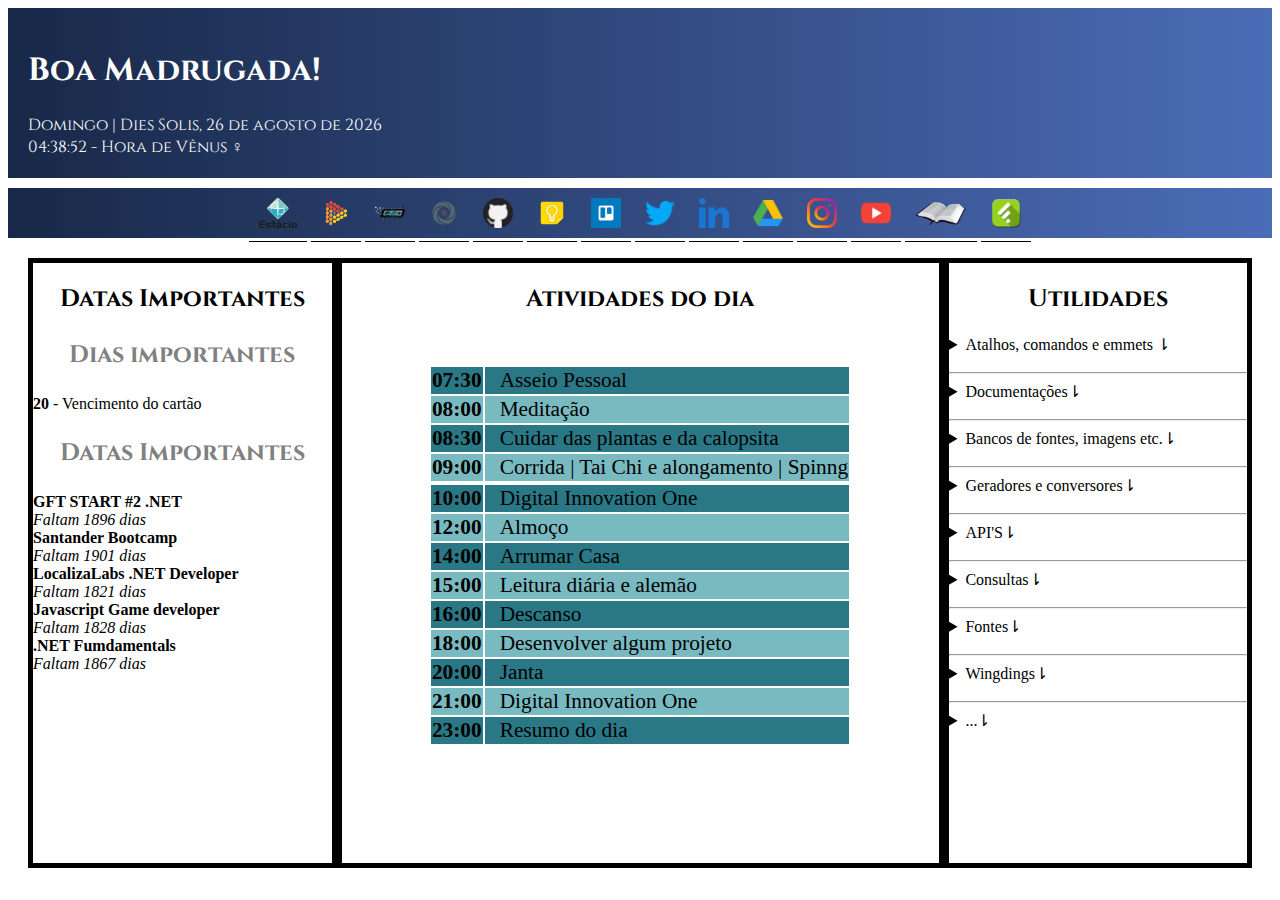
==== commit 5d07fac9: "Aparando css dos links" ====
--- a/index.html
+++ b/index.html
@@ -4,7 +4,6 @@
 <head>
     <meta charset="UTF-8">
     <meta name="viewport" content="width=device-width, initial-scale=1.0">
-    <link rel="stylesheet" href="styles/bootstrap.min.css">
     <script src="jquery-3.5.1.min.js"></script>
     <title>Página Inicial</title>
 </head>
@@ -35,10 +34,6 @@
             font-family: Fortune;
             src: url(../fonts/The\ Fortune.otf)
         }
-
-
-
-
         @font-face {
             font-family: Fonte1;
             src: url(../fonts/Cinzel-VariableFont_wght.ttf);
@@ -226,7 +221,13 @@
             font-size: 16pt;
             text-align: center;
         }
-
+        a{
+            text-decoration: none;
+            border-bottom: 1px black solid;
+            margin-bottom: 10px;
+        }
+
+       
         summary {
             margin-bottom: 10px;
         }
@@ -253,6 +254,7 @@
             <a href="https://sia.estacio.br/sianet/Logon" target="_blank"><img src="img/estacio.png" alt=""></a>
             <a href="https://web.digitalinnovation.one/labs" target="_blank"><img src="img/dio.png" alt=""></a>
             <a href="https://www.youtube.com/channel/UCqHIWCQSq0yeE-1nbcRnt2w" target="_blank"><img src="img/cfb.png" alt=""></a>
+            <a href="https://replit.com/" target="_blank"><img src="img/replit.png" alt=""></a>
             <a href="https://github.com/" target="_blank"><img src="img/039-github.png" alt="Github"></a>
             <a href="https://keep.google.com/u/0/#home" target="_blank"><img src="img/icons8-google-keep-240.png"
                     alt="Google Keep"></a>
@@ -1198,10 +1200,14 @@
                         <div>Lorem Ipsum</div>
                     </a><a href="http://viacep.com.br/" target="_blank">
                         <div>CEP</div>
-                    </a><a href="https://www.isbn.org/ISBN_converter">
+                    </a><a href="https://www.isbn.org/ISBN_converter" target="_blank">
                         <div>ISBN Converter</div>
-                    </a><a href="https://developers.google.com/blockly">
+                    </a><a href="https://developers.google.com/blockly" target="_blank">
                         <div>Blocky</div>
+                    </a>
+                    <a href="https://nekocalc.com/rem-to-px-converter" class="div">Conversor de pixel</a>
+                    <a href="https://www.subtil.net/pt/#top">
+                        <div>Subtil - Gerador de gráficos em disco</div>
                     </a>
                 </details>
                 <hr>
